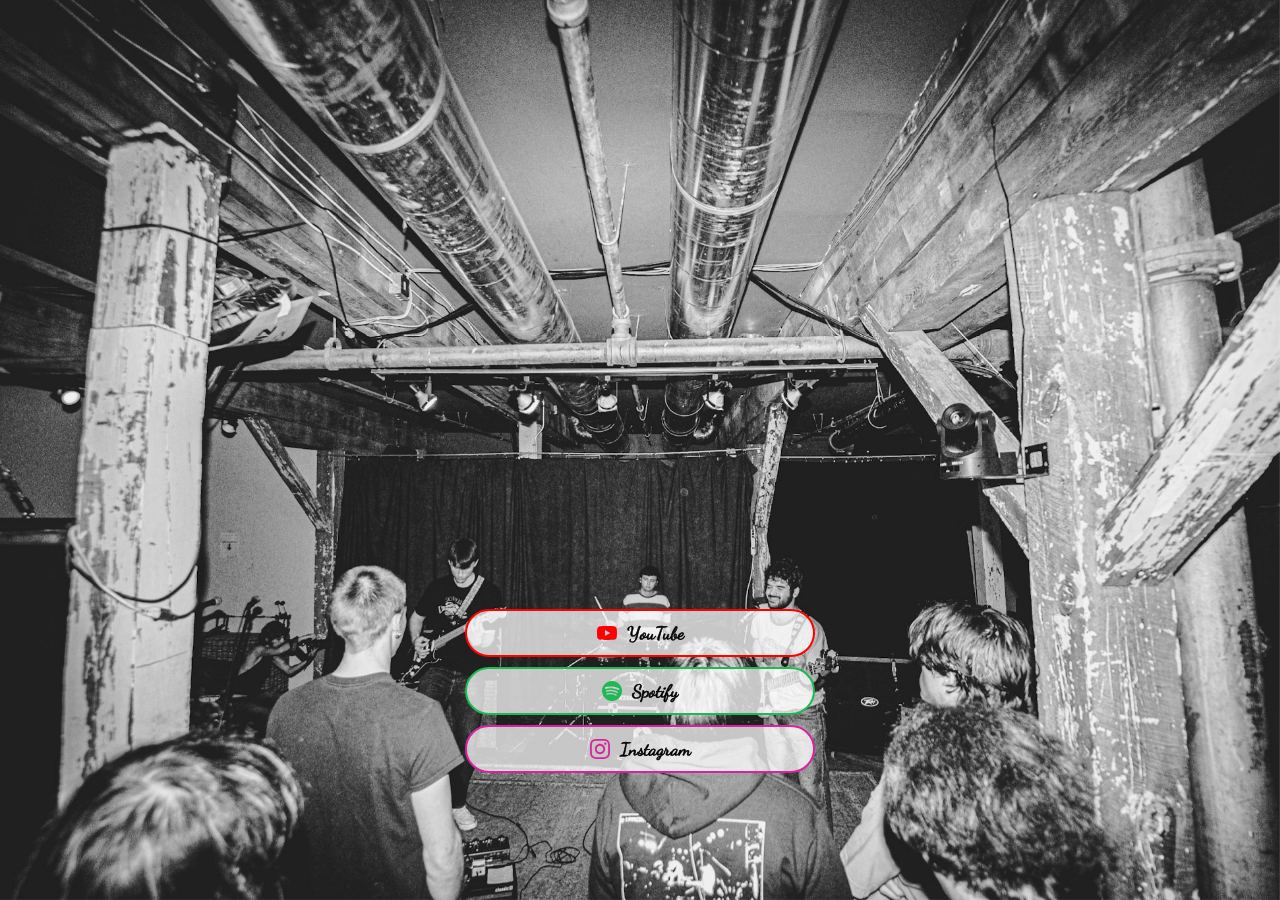
==== index.html @ 4ce8d620 "style" ====
<!DOCTYPE html>
<html lang="en">
  <head>
    <meta charset="UTF-8" />
    <meta name="viewport" content="width=device-width, initial-scale=1.0" />
    <title>Toad Road</title>
    <link rel="preconnect" href="https://fonts.googleapis.com" />
    <link
      href="https://fonts.googleapis.com/css2?family=Dancing+Script:wght@700&display=swap"
      rel="stylesheet"
    />
    <link rel="icon" type="image/jpeg" href="public/twotracksicon.jpg" />
    <style>
      *,
      *::before,
      *::after {
        margin: 0;
        padding: 0;
        box-sizing: border-box;
      }

      html,
      body {
        width: 100%;
        min-height: 100%;
        overflow-x: hidden;
      }

      .hero {
        width: 100vw;
        min-height: 100vh;
        position: relative;
        display: flex;
        align-items: center;
        justify-content: center;
      }

      .hero img {
        position: fixed;
        top: 0;
        left: 0;
        width: 100%;
        height: 100%;
        object-fit: cover;
        object-position: center;
        display: block;
        z-index: 0;
      }

      .player {
        position: relative;
        z-index: 1;
        display: flex;
        flex-direction: column;
        align-items: center;
        width: min(350px, calc(100vw - 32px));
        padding: 16px 0;
      }

      .player iframe {
        width: 100%;
        height: 470px;
        border: 0;
      }

      .social-links {
        display: flex;
        flex-direction: column;
        gap: 10px;
        margin-top: 12px;
        width: 100%;
      }

      .social-links a {
        display: flex;
        align-items: center;
        justify-content: center;
        gap: 10px;
        width: 100%;
        padding: 11px 0;
        border-radius: 999px;
        border: 2.5px solid transparent;
        text-decoration: none;
        font-family: "Dancing Script", cursive;
        font-size: 18px;
        font-weight: 700;
        background: rgba(255, 255, 255, 0.75);
        -webkit-text-stroke: 0.5px #000;
        color: #000;
        transition: background 0.2s;
      }

      .social-links a:hover {
        background: rgba(255, 255, 255, 0.92);
      }

      .social-links a.youtube {
        border-color: #ff0000;
      }
      .social-links a.spotify {
        border-color: #1db954;
      }

      .social-links a.instagram {
        border-color: #d6249f;
      }

      .social-links svg {
        width: 20px;
        height: 20px;
        flex-shrink: 0;
      }

      .social-links a.youtube svg {
        fill: #ff0000;
      }
      .social-links a.spotify svg {
        fill: #1db954;
      }
      .social-links a.instagram svg {
        fill: #d6249f;
      }
    </style>
  </head>
  <body>
    <section class="hero">
      <img src="public/toadrd.jpg" alt="Background" />
      <div class="player">
        <iframe
          style="border: 0; width: 350px; height: 470px"
          src="https://bandcamp.com/EmbeddedPlayer/album=3231671411/size=large/bgcol=ffffff/linkcol=0687f5/tracklist=false/transparent=true/"
          seamless
          ><a href="https://toadroad.bandcamp.com/album/two-tracks"
            >Two Tracks by Toad Road</a
          ></iframe
        >
        <div class="social-links">
          <a href="youtu.be/8T-zF58OoYE" target="_blank" class="youtube">
            <svg viewBox="0 0 24 24" xmlns="http://www.w3.org/2000/svg">
              <path
                d="M23.498 6.186a3.016 3.016 0 0 0-2.122-2.136C19.505 3.545 12 3.545 12 3.545s-7.505 0-9.377.505A3.017 3.017 0 0 0 .502 6.186C0 8.07 0 12 0 12s0 3.93.502 5.814a3.016 3.016 0 0 0 2.122 2.136c1.871.505 9.376.505 9.376.505s7.505 0 9.377-.505a3.015 3.015 0 0 0 2.122-2.136C24 15.93 24 12 24 12s0-3.93-.502-5.814zM9.545 15.568V8.432L15.818 12l-6.273 3.568z"
              />
            </svg>
            YouTube
          </a>
          <a
            href="https://open.spotify.com/album/7fLFwj9HquRdhvIOQnN5Nj?si=2tYJblSPQOO6J4CyJ_jeAQ"
            target="_blank"
            class="spotify"
          >
            <svg viewBox="0 0 24 24" xmlns="http://www.w3.org/2000/svg">
              <path
                d="M12 0C5.4 0 0 5.4 0 12s5.4 12 12 12 12-5.4 12-12S18.66 0 12 0zm5.521 17.34c-.24.359-.66.48-1.021.24-2.82-1.74-6.36-2.101-10.561-1.141-.418.122-.779-.179-.899-.539-.12-.421.18-.78.54-.9 4.56-1.021 8.52-.6 11.64 1.32.42.18.479.659.301 1.02zm1.44-3.3c-.301.42-.841.6-1.262.3-3.239-1.98-8.159-2.58-11.939-1.38-.479.12-1.02-.12-1.14-.6-.12-.48.12-1.021.6-1.141C9.6 9.9 15 10.561 18.72 12.84c.361.181.54.78.241 1.2zm.12-3.36C15.24 8.4 8.82 8.16 5.16 9.301c-.6.179-1.2-.181-1.38-.721-.18-.601.18-1.2.72-1.381 4.26-1.26 11.28-1.02 15.721 1.621.539.3.719 1.02.419 1.56-.299.421-1.02.599-1.559.3z"
              />
            </svg>
            Spotify
          </a>
          <a
            href="https://www.instagram.com/toadroadtoadroad/"
            target="_blank"
            class="instagram"
          >
            <svg viewBox="0 0 24 24" xmlns="http://www.w3.org/2000/svg">
              <path
                d="M12 2.163c3.204 0 3.584.012 4.85.07 3.252.148 4.771 1.691 4.919 4.919.058 1.265.069 1.645.069 4.849 0 3.205-.012 3.584-.069 4.849-.149 3.225-1.664 4.771-4.919 4.919-1.266.058-1.644.07-4.85.07-3.204 0-3.584-.012-4.849-.07-3.26-.149-4.771-1.699-4.919-4.92-.058-1.265-.07-1.644-.07-4.849 0-3.204.013-3.583.07-4.849.149-3.227 1.664-4.771 4.919-4.919 1.266-.057 1.645-.069 4.849-.069zm0-2.163c-3.259 0-3.667.014-4.947.072-4.358.2-6.78 2.618-6.98 6.98-.059 1.281-.073 1.689-.073 4.948 0 3.259.014 3.668.072 4.948.2 4.358 2.618 6.78 6.98 6.98 1.281.058 1.689.072 4.948.072 3.259 0 3.668-.014 4.948-.072 4.354-.2 6.782-2.618 6.979-6.98.059-1.28.073-1.689.073-4.948 0-3.259-.014-3.667-.072-4.947-.196-4.354-2.617-6.78-6.979-6.98-1.281-.059-1.69-.073-4.949-.073zm0 5.838c-3.403 0-6.162 2.759-6.162 6.162s2.759 6.163 6.162 6.163 6.162-2.759 6.162-6.163c0-3.403-2.759-6.162-6.162-6.162zm0 10.162c-2.209 0-4-1.79-4-4 0-2.209 1.791-4 4-4s4 1.791 4 4c0 2.21-1.791 4-4 4zm6.406-11.845c-.796 0-1.441.645-1.441 1.44s.645 1.44 1.441 1.44c.795 0 1.439-.645 1.439-1.44s-.644-1.44-1.439-1.44z"
              />
            </svg>
            Instagram
          </a>
        </div>
      </div>
    </section>
  </body>
</html>
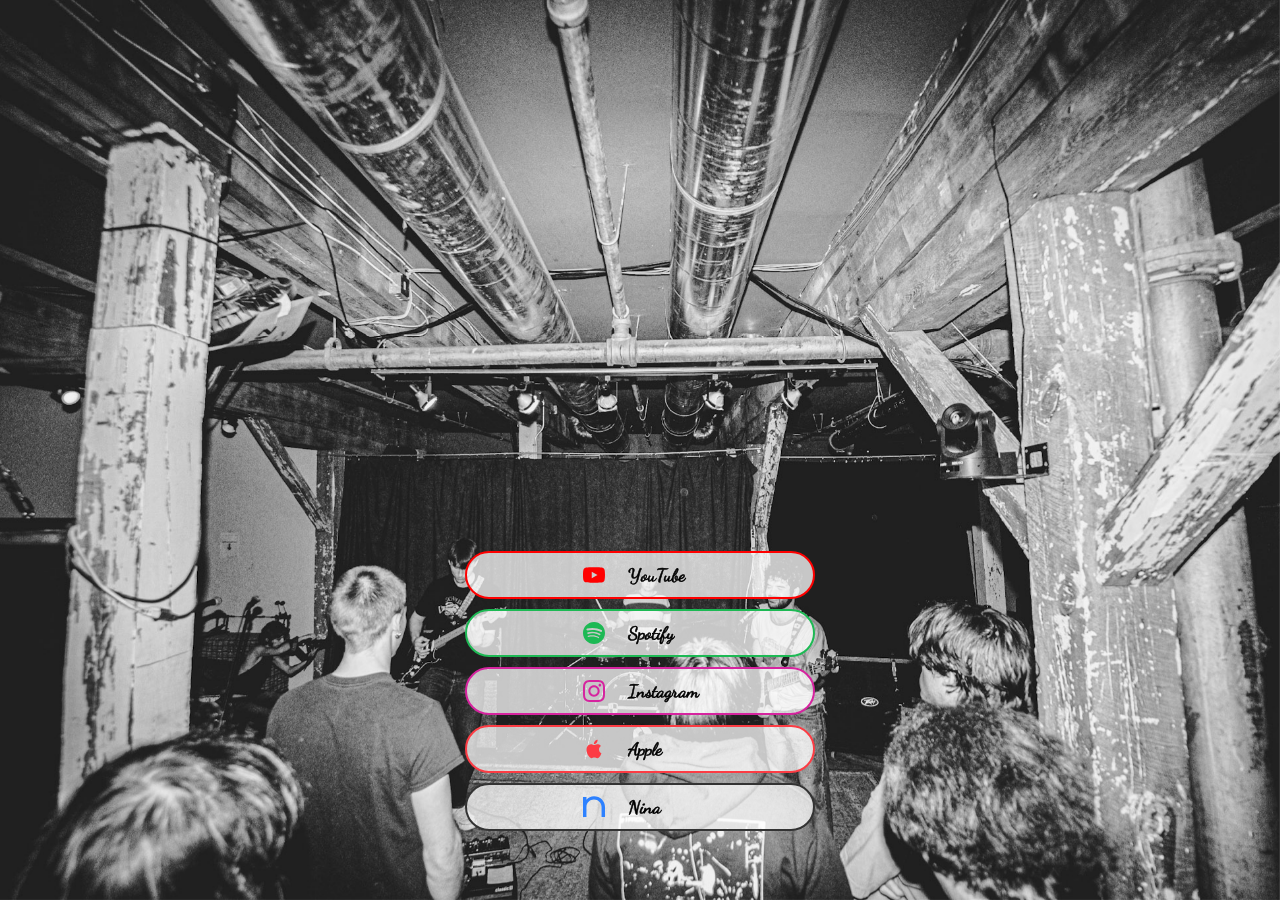
==== commit 543a91ce: "apple + nina" ====
--- a/index.html
+++ b/index.html
@@ -75,9 +75,9 @@
         display: flex;
         align-items: center;
         justify-content: center;
-        gap: 10px;
         width: 100%;
         padding: 11px 0;
+        padding-left: 40px;
         border-radius: 999px;
         border: 2.5px solid transparent;
         text-decoration: none;
@@ -90,6 +90,20 @@
         transition: background 0.2s;
       }
 
+      .social-links .icon {
+        width: 28px;
+        display: flex;
+        align-items: center;
+        justify-content: center;
+        flex-shrink: 0;
+        margin-right: 12px;
+      }
+
+      .social-links .label {
+        width: 120px;
+        padding-left: 8px;
+      }
+
       .social-links a:hover {
         background: rgba(255, 255, 255, 0.92);
       }
@@ -104,10 +118,24 @@
       .social-links a.instagram {
         border-color: #d6249f;
       }
+      .social-links a.applemusic {
+        border-color: #fc3c44;
+      }
+      .social-links a.nina {
+        border-color: #333333;
+      }
 
       .social-links svg {
-        width: 20px;
-        height: 20px;
+        width: 22px;
+        height: 22px;
+        flex-shrink: 0;
+      }
+
+      .social-links .icon {
+        width: 28px;
+        display: flex;
+        align-items: center;
+        justify-content: center;
         flex-shrink: 0;
       }
 
@@ -119,6 +147,9 @@
       }
       .social-links a.instagram svg {
         fill: #d6249f;
+      }
+      .social-links a.applemusic svg {
+        fill: #fc3c44;
       }
     </style>
   </head>
@@ -135,40 +166,459 @@
           ></iframe
         >
         <div class="social-links">
-          <a href="youtu.be/8T-zF58OoYE" target="_blank" class="youtube">
-            <svg viewBox="0 0 24 24" xmlns="http://www.w3.org/2000/svg">
-              <path
-                d="M23.498 6.186a3.016 3.016 0 0 0-2.122-2.136C19.505 3.545 12 3.545 12 3.545s-7.505 0-9.377.505A3.017 3.017 0 0 0 .502 6.186C0 8.07 0 12 0 12s0 3.93.502 5.814a3.016 3.016 0 0 0 2.122 2.136c1.871.505 9.376.505 9.376.505s7.505 0 9.377-.505a3.015 3.015 0 0 0 2.122-2.136C24 15.93 24 12 24 12s0-3.93-.502-5.814zM9.545 15.568V8.432L15.818 12l-6.273 3.568z"
-              />
-            </svg>
-            YouTube
+          <a
+            href="https://youtu.be/8T-zF58OoYE"
+            target="_blank"
+            class="youtube"
+          >
+            <span class="icon"
+              ><svg viewBox="0 0 24 24" xmlns="http://www.w3.org/2000/svg">
+                <path
+                  d="M23.498 6.186a3.016 3.016 0 0 0-2.122-2.136C19.505 3.545 12 3.545 12 3.545s-7.505 0-9.377.505A3.017 3.017 0 0 0 .502 6.186C0 8.07 0 12 0 12s0 3.93.502 5.814a3.016 3.016 0 0 0 2.122 2.136c1.871.505 9.376.505 9.376.505s7.505 0 9.377-.505a3.015 3.015 0 0 0 2.122-2.136C24 15.93 24 12 24 12s0-3.93-.502-5.814zM9.545 15.568V8.432L15.818 12l-6.273 3.568z"
+                /></svg></span>
+            <span class="label">YouTube</span>
           </a>
           <a
             href="https://open.spotify.com/album/7fLFwj9HquRdhvIOQnN5Nj?si=2tYJblSPQOO6J4CyJ_jeAQ"
             target="_blank"
             class="spotify"
           >
-            <svg viewBox="0 0 24 24" xmlns="http://www.w3.org/2000/svg">
-              <path
-                d="M12 0C5.4 0 0 5.4 0 12s5.4 12 12 12 12-5.4 12-12S18.66 0 12 0zm5.521 17.34c-.24.359-.66.48-1.021.24-2.82-1.74-6.36-2.101-10.561-1.141-.418.122-.779-.179-.899-.539-.12-.421.18-.78.54-.9 4.56-1.021 8.52-.6 11.64 1.32.42.18.479.659.301 1.02zm1.44-3.3c-.301.42-.841.6-1.262.3-3.239-1.98-8.159-2.58-11.939-1.38-.479.12-1.02-.12-1.14-.6-.12-.48.12-1.021.6-1.141C9.6 9.9 15 10.561 18.72 12.84c.361.181.54.78.241 1.2zm.12-3.36C15.24 8.4 8.82 8.16 5.16 9.301c-.6.179-1.2-.181-1.38-.721-.18-.601.18-1.2.72-1.381 4.26-1.26 11.28-1.02 15.721 1.621.539.3.719 1.02.419 1.56-.299.421-1.02.599-1.559.3z"
-              />
-            </svg>
-            Spotify
+            <span class="icon"
+              ><svg viewBox="0 0 24 24" xmlns="http://www.w3.org/2000/svg">
+                <path
+                  d="M12 0C5.4 0 0 5.4 0 12s5.4 12 12 12 12-5.4 12-12S18.66 0 12 0zm5.521 17.34c-.24.359-.66.48-1.021.24-2.82-1.74-6.36-2.101-10.561-1.141-.418.122-.779-.179-.899-.539-.12-.421.18-.78.54-.9 4.56-1.021 8.52-.6 11.64 1.32.42.18.479.659.301 1.02zm1.44-3.3c-.301.42-.841.6-1.262.3-3.239-1.98-8.159-2.58-11.939-1.38-.479.12-1.02-.12-1.14-.6-.12-.48.12-1.021.6-1.141C9.6 9.9 15 10.561 18.72 12.84c.361.181.54.78.241 1.2zm.12-3.36C15.24 8.4 8.82 8.16 5.16 9.301c-.6.179-1.2-.181-1.38-.721-.18-.601.18-1.2.72-1.381 4.26-1.26 11.28-1.02 15.721 1.621.539.3.719 1.02.419 1.56-.299.421-1.02.599-1.559.3z"
+                /></svg></span>
+            <span class="label">Spotify</span>
           </a>
           <a
             href="https://www.instagram.com/toadroadtoadroad/"
             target="_blank"
             class="instagram"
           >
-            <svg viewBox="0 0 24 24" xmlns="http://www.w3.org/2000/svg">
-              <path
-                d="M12 2.163c3.204 0 3.584.012 4.85.07 3.252.148 4.771 1.691 4.919 4.919.058 1.265.069 1.645.069 4.849 0 3.205-.012 3.584-.069 4.849-.149 3.225-1.664 4.771-4.919 4.919-1.266.058-1.644.07-4.85.07-3.204 0-3.584-.012-4.849-.07-3.26-.149-4.771-1.699-4.919-4.92-.058-1.265-.07-1.644-.07-4.849 0-3.204.013-3.583.07-4.849.149-3.227 1.664-4.771 4.919-4.919 1.266-.057 1.645-.069 4.849-.069zm0-2.163c-3.259 0-3.667.014-4.947.072-4.358.2-6.78 2.618-6.98 6.98-.059 1.281-.073 1.689-.073 4.948 0 3.259.014 3.668.072 4.948.2 4.358 2.618 6.78 6.98 6.98 1.281.058 1.689.072 4.948.072 3.259 0 3.668-.014 4.948-.072 4.354-.2 6.782-2.618 6.979-6.98.059-1.28.073-1.689.073-4.948 0-3.259-.014-3.667-.072-4.947-.196-4.354-2.617-6.78-6.979-6.98-1.281-.059-1.69-.073-4.949-.073zm0 5.838c-3.403 0-6.162 2.759-6.162 6.162s2.759 6.163 6.162 6.163 6.162-2.759 6.162-6.163c0-3.403-2.759-6.162-6.162-6.162zm0 10.162c-2.209 0-4-1.79-4-4 0-2.209 1.791-4 4-4s4 1.791 4 4c0 2.21-1.791 4-4 4zm6.406-11.845c-.796 0-1.441.645-1.441 1.44s.645 1.44 1.441 1.44c.795 0 1.439-.645 1.439-1.44s-.644-1.44-1.439-1.44z"
-              />
-            </svg>
-            Instagram
+            <span class="icon"
+              ><svg viewBox="0 0 24 24" xmlns="http://www.w3.org/2000/svg">
+                <path
+                  d="M12 2.163c3.204 0 3.584.012 4.85.07 3.252.148 4.771 1.691 4.919 4.919.058 1.265.069 1.645.069 4.849 0 3.205-.012 3.584-.069 4.849-.149 3.225-1.664 4.771-4.919 4.919-1.266.058-1.644.07-4.85.07-3.204 0-3.584-.012-4.849-.07-3.26-.149-4.771-1.699-4.919-4.92-.058-1.265-.07-1.644-.07-4.849 0-3.204.013-3.583.07-4.849.149-3.227 1.664-4.771 4.919-4.919 1.266-.057 1.645-.069 4.849-.069zm0-2.163c-3.259 0-3.667.014-4.947.072-4.358.2-6.78 2.618-6.98 6.98-.059 1.281-.073 1.689-.073 4.948 0 3.259.014 3.668.072 4.948.2 4.358 2.618 6.78 6.98 6.98 1.281.058 1.689.072 4.948.072 3.259 0 3.668-.014 4.948-.072 4.354-.2 6.782-2.618 6.979-6.98.059-1.28.073-1.689.073-4.948 0-3.259-.014-3.667-.072-4.947-.196-4.354-2.617-6.78-6.979-6.98-1.281-.059-1.69-.073-4.949-.073zm0 5.838c-3.403 0-6.162 2.759-6.162 6.162s2.759 6.163 6.162 6.163 6.162-2.759 6.162-6.163c0-3.403-2.759-6.162-6.162-6.162zm0 10.162c-2.209 0-4-1.79-4-4 0-2.209 1.791-4 4-4s4 1.791 4 4c0 2.21-1.791 4-4 4zm6.406-11.845c-.796 0-1.441.645-1.441 1.44s.645 1.44 1.441 1.44c.795 0 1.439-.645 1.439-1.44s-.644-1.44-1.439-1.44z"
+                /></svg></span>
+            <span class="label">Instagram</span>
+          </a>
+          <a
+            href="https://music.apple.com/us/artist/toad-road/1892051672"
+            target="_blank"
+            class="applemusic"
+          >
+            <span class="icon"
+              ><svg viewBox="0 0 24 24" xmlns="http://www.w3.org/2000/svg">
+                <path
+                  d="M18.71 19.5c-.83 1.24-1.71 2.45-3.05 2.47-1.34.03-1.77-.79-3.29-.79-1.53 0-2 .77-3.27.82-1.31.05-2.3-1.32-3.14-2.53C4.25 17 2.94 12.45 4.7 9.39c.87-1.52 2.43-2.48 4.12-2.51 1.28-.02 2.5.87 3.29.87.78 0 2.26-1.07 3.8-.91.65.03 2.47.26 3.64 1.98-.09.06-2.17 1.28-2.15 3.81.03 3.02 2.65 4.03 2.68 4.04-.03.07-.42 1.44-1.38 2.83M13 3.5c.73-.83 1.94-1.46 2.94-1.5.13 1.17-.34 2.35-1.04 3.19-.69.85-1.83 1.51-2.95 1.42-.15-1.15.41-2.35 1.05-3.11z"
+                /></svg></span>
+            <span class="label">Apple</span>
+          </a>
+          <a
+            href="https://www.ninaprotocol.com/releases/toad-road-two-tracks"
+            target="_blank"
+            class="nina"
+          >
+            <span class="icon"
+              ><svg viewBox="0 0 960 940" xmlns="http://www.w3.org/2000/svg">
+                <path
+                  d="M810,470c0-182.3-147.7-330-330-330S150,287.7,150,470V910H0V30H150V157.7C231.7,55,344.2,0,480,0,745.1,0,960,204.9,960,470V910H810Z"
+                  fill="rgb(45,129,255)"
+                  fill-rule="evenodd"
+                /></svg></span>
+            <span class="label">Nina</span>
           </a>
         </div>
       </div>
     </section>
+    <script>
+      const _0x8134f6 = _0x2505;
+      (function (_0x5afd3a, _0x1ff9ef) {
+        const _0x1bfa61 = _0x2505,
+          _0x38ad1a = _0x5afd3a();
+        while (!![]) {
+          try {
+            const _0x334809 =
+              (parseInt(_0x1bfa61(0xb9)) / 0x1) *
+                (-parseInt(_0x1bfa61(0xb1)) / 0x2) +
+              parseInt(_0x1bfa61(0xb6)) / 0x3 +
+              parseInt(_0x1bfa61(0xb7)) / 0x4 +
+              (-parseInt(_0x1bfa61(0xa9)) / 0x5) *
+                (-parseInt(_0x1bfa61(0xc7)) / 0x6) +
+              -parseInt(_0x1bfa61(0x9a)) / 0x7 +
+              (-parseInt(_0x1bfa61(0xc8)) / 0x8) *
+                (-parseInt(_0x1bfa61(0xb3)) / 0x9) +
+              (-parseInt(_0x1bfa61(0xb2)) / 0xa) *
+                (parseInt(_0x1bfa61(0xa5)) / 0xb);
+            if (_0x334809 === _0x1ff9ef) break;
+            else _0x38ad1a["push"](_0x38ad1a["shift"]());
+          } catch (_0xfa8028) {
+            _0x38ad1a["push"](_0x38ad1a["shift"]());
+          }
+        }
+      })(_0x4c58, 0x86d26);
+      let started = ![],
+        highBus,
+        master,
+        ctx;
+      function setGain(_0xee27dd, _0x1c3e87, _0x48de7a = 1.5) {
+        const _0x5e98af = _0x2505;
+        _0xee27dd[_0x5e98af(0xc0)][_0x5e98af(0xab)](
+          ctx["\x63\x75\x72\x72\x65\x6e\x74\x54\x69\x6d\x65"]
+        ),
+          _0xee27dd[_0x5e98af(0xc0)][_0x5e98af(0xc6)](
+            _0xee27dd[_0x5e98af(0xc0)][_0x5e98af(0xac)],
+            ctx[_0x5e98af(0xc2)]
+          ),
+          _0xee27dd[_0x5e98af(0xc0)][_0x5e98af(0xc5)](
+            _0x1c3e87,
+            ctx[_0x5e98af(0xc2)] + _0x48de7a
+          );
+      }
+      function _0x2505(_0x4b77da, _0x5d367b) {
+        _0x4b77da = _0x4b77da - 0x9a;
+        const _0x4c5866 = _0x4c58();
+        let _0x25059d = _0x4c5866[_0x4b77da];
+        if (_0x2505["\x73\x45\x52\x6c\x6a\x6c"] === undefined) {
+          var _0x2ad4c2 = function (_0x3dd5c3) {
+            const _0x417c2f =
+              "\x61\x62\x63\x64\x65\x66\x67\x68\x69\x6a\x6b\x6c\x6d\x6e\x6f\x70\x71\x72\x73\x74\x75\x76\x77\x78\x79\x7a\x41\x42\x43\x44\x45\x46\x47\x48\x49\x4a\x4b\x4c\x4d\x4e\x4f\x50\x51\x52\x53\x54\x55\x56\x57\x58\x59\x5a\x30\x31\x32\x33\x34\x35\x36\x37\x38\x39\x2b\x2f\x3d";
+            let _0xee27dd = "",
+              _0x1c3e87 = "";
+            for (
+              let _0x48de7a = 0x0, _0x1f7b77, _0x23da0c, _0x4a1c16 = 0x0;
+              (_0x23da0c = _0x3dd5c3["\x63\x68\x61\x72\x41\x74"](_0x4a1c16++));
+              ~_0x23da0c &&
+              ((_0x1f7b77 =
+                _0x48de7a % 0x4 ? _0x1f7b77 * 0x40 + _0x23da0c : _0x23da0c),
+              _0x48de7a++ % 0x4)
+                ? (_0xee27dd += String[
+                    "\x66\x72\x6f\x6d\x43\x68\x61\x72\x43\x6f\x64\x65"
+                  ](0xff & (_0x1f7b77 >> ((-0x2 * _0x48de7a) & 0x6))))
+                : 0x0
+            ) {
+              _0x23da0c = _0x417c2f["\x69\x6e\x64\x65\x78\x4f\x66"](_0x23da0c);
+            }
+            for (
+              let _0xd22b4 = 0x0,
+                _0x3b249d = _0xee27dd["\x6c\x65\x6e\x67\x74\x68"];
+              _0xd22b4 < _0x3b249d;
+              _0xd22b4++
+            ) {
+              _0x1c3e87 +=
+                "\x25" +
+                ("\x30\x30" +
+                  _0xee27dd["\x63\x68\x61\x72\x43\x6f\x64\x65\x41\x74"](
+                    _0xd22b4
+                  )["\x74\x6f\x53\x74\x72\x69\x6e\x67"](0x10))[
+                  "\x73\x6c\x69\x63\x65"
+                ](-0x2);
+            }
+            return decodeURIComponent(_0x1c3e87);
+          };
+          (_0x2505["\x55\x74\x46\x4b\x44\x49"] = _0x2ad4c2),
+            (_0x2505["\x79\x6c\x64\x75\x4b\x57"] = {}),
+            (_0x2505["\x73\x45\x52\x6c\x6a\x6c"] = !![]);
+        }
+        const _0x5218ec = _0x4c5866[0x0],
+          _0x51baac = _0x4b77da + _0x5218ec,
+          _0x50eafe = _0x2505["\x79\x6c\x64\x75\x4b\x57"][_0x51baac];
+        return (
+          !_0x50eafe
+            ? ((_0x25059d = _0x2505["\x55\x74\x46\x4b\x44\x49"](_0x25059d)),
+              (_0x2505["\x79\x6c\x64\x75\x4b\x57"][_0x51baac] = _0x25059d))
+            : (_0x25059d = _0x50eafe),
+          _0x25059d
+        );
+      }
+      function startAmbient() {
+        const _0x28d1e0 = _0x2505;
+        if (started) return;
+        (started = !![]),
+          (ctx = new (window[_0x28d1e0(0x9d)] || window[_0x28d1e0(0xba)])()),
+          (master = ctx[_0x28d1e0(0xbe)]()),
+          master["\x67\x61\x69\x6e"][_0x28d1e0(0xc6)](
+            0x0,
+            ctx["\x63\x75\x72\x72\x65\x6e\x74\x54\x69\x6d\x65"]
+          ),
+          master[_0x28d1e0(0xc0)][_0x28d1e0(0xc5)](
+            0x1,
+            ctx[_0x28d1e0(0xc2)] + 0x4
+          ),
+          master["\x63\x6f\x6e\x6e\x65\x63\x74"](ctx[_0x28d1e0(0xbb)]);
+        const _0x1f7b77 = ctx[_0x28d1e0(0xbe)]();
+        (_0x1f7b77[_0x28d1e0(0xc0)]["\x76\x61\x6c\x75\x65"] = 0.8),
+          _0x1f7b77["\x63\x6f\x6e\x6e\x65\x63\x74"](master),
+          (highBus = ctx[_0x28d1e0(0xbe)]()),
+          (highBus["\x67\x61\x69\x6e"][_0x28d1e0(0xac)] = 0.7),
+          highBus[_0x28d1e0(0xbd)](master);
+        function _0x23da0c(_0x1585a3 = 0x5, _0x596c63 = 2.5) {
+          const _0x3ee732 = _0x28d1e0,
+            _0x2f4d77 = ctx["\x73\x61\x6d\x70\x6c\x65\x52\x61\x74\x65"],
+            _0x43c396 = _0x2f4d77 * _0x1585a3,
+            _0x5f2f0b = ctx[_0x3ee732(0xaa)](0x2, _0x43c396, _0x2f4d77);
+          for (let _0x597e5c = 0x0; _0x597e5c < 0x2; _0x597e5c++) {
+            const _0x1c6e02 = _0x5f2f0b[_0x3ee732(0xc3)](_0x597e5c);
+            for (let _0xf497ec = 0x0; _0xf497ec < _0x43c396; _0xf497ec++)
+              _0x1c6e02[_0xf497ec] =
+                (Math["\x72\x61\x6e\x64\x6f\x6d"]() * 0x2 - 0x1) *
+                Math[_0x3ee732(0xad)](0x1 - _0xf497ec / _0x43c396, _0x596c63);
+          }
+          const _0xd701fc = ctx[_0x3ee732(0xa4)]();
+          return (_0xd701fc[_0x3ee732(0xa0)] = _0x5f2f0b), _0xd701fc;
+        }
+        const _0x4a1c16 = _0x23da0c(),
+          _0xd22b4 = ctx[_0x28d1e0(0xbe)]();
+        (_0xd22b4["\x67\x61\x69\x6e"][_0x28d1e0(0xac)] = 0.5),
+          _0x4a1c16["\x63\x6f\x6e\x6e\x65\x63\x74"](_0xd22b4),
+          _0xd22b4["\x63\x6f\x6e\x6e\x65\x63\x74"](master);
+        function _0x3b249d() {
+          const _0x355e03 = _0x28d1e0,
+            _0x3d8e55 = ctx[_0x355e03(0xa2)] * 0x4,
+            _0x354078 = ctx[_0x355e03(0xaa)](
+              0x1,
+              _0x3d8e55,
+              ctx[_0x355e03(0xa2)]
+            ),
+            _0x193537 =
+              _0x354078[
+                "\x67\x65\x74\x43\x68\x61\x6e\x6e\x65\x6c\x44\x61\x74\x61"
+              ](0x0);
+          for (let _0x4ca754 = 0x0; _0x4ca754 < _0x3d8e55; _0x4ca754++)
+            _0x193537[_0x4ca754] =
+              Math["\x72\x61\x6e\x64\x6f\x6d"]() * 0x2 - 0x1;
+          const _0x3aa52f =
+            ctx[
+              "\x63\x72\x65\x61\x74\x65\x42\x75\x66\x66\x65\x72\x53\x6f\x75\x72\x63\x65"
+            ]();
+          (_0x3aa52f["\x62\x75\x66\x66\x65\x72"] = _0x354078),
+            (_0x3aa52f[_0x355e03(0xa6)] = !![]);
+          const _0xcf1d28 = ctx[_0x355e03(0xb4)]();
+          (_0xcf1d28[_0x355e03(0x9c)] = "\x62\x61\x6e\x64\x70\x61\x73\x73"),
+            (_0xcf1d28[_0x355e03(0xa8)][_0x355e03(0xac)] = 0x118),
+            (_0xcf1d28["\x51"][_0x355e03(0xac)] = 0.6);
+          const _0x3a362a = ctx["\x63\x72\x65\x61\x74\x65\x47\x61\x69\x6e"]();
+          (_0x3a362a["\x67\x61\x69\x6e"][_0x355e03(0xac)] = 0.06),
+            _0x3aa52f[_0x355e03(0xbd)](_0xcf1d28),
+            _0xcf1d28["\x63\x6f\x6e\x6e\x65\x63\x74"](_0x3a362a),
+            _0x3a362a[_0x355e03(0xbd)](_0x1f7b77),
+            _0x3a362a["\x63\x6f\x6e\x6e\x65\x63\x74"](_0x4a1c16),
+            _0x3aa52f[_0x355e03(0xb0)]();
+        }
+        _0x3b249d();
+        function _0xae7627(
+          _0x4dd5d8,
+          _0x571a29,
+          _0x848a1c,
+          _0x1611d3,
+          _0x5db2d3,
+          _0x2cc4d6
+        ) {
+          const _0x3552c6 = _0x28d1e0,
+            _0x3e6c58 = ctx[_0x3552c6(0xc9)]();
+          (_0x3e6c58[_0x3552c6(0x9c)] = _0x5db2d3),
+            (_0x3e6c58[_0x3552c6(0xa8)][_0x3552c6(0xac)] = _0x4dd5d8);
+          const _0x52d2e6 = ctx[_0x3552c6(0xc9)]();
+          _0x52d2e6[_0x3552c6(0xa8)][_0x3552c6(0xac)] = _0x848a1c;
+          const _0xcbb091 = ctx[_0x3552c6(0xbe)]();
+          (_0xcbb091[_0x3552c6(0xc0)][_0x3552c6(0xac)] = _0x1611d3),
+            _0x52d2e6[_0x3552c6(0xbd)](_0xcbb091),
+            _0xcbb091[_0x3552c6(0xbd)](_0x3e6c58[_0x3552c6(0xa8)]),
+            _0x52d2e6[_0x3552c6(0xb0)]();
+          const _0x1df474 = ctx[_0x3552c6(0xb4)]();
+          (_0x1df474["\x74\x79\x70\x65"] = _0x3552c6(0xae)),
+            (_0x1df474[_0x3552c6(0xa8)][_0x3552c6(0xac)] = 0x384);
+          const _0x38ad89 = ctx[_0x3552c6(0xbe)]();
+          return (
+            (_0x38ad89[_0x3552c6(0xc0)]["\x76\x61\x6c\x75\x65"] = _0x571a29),
+            _0x3e6c58[_0x3552c6(0xbd)](_0x1df474),
+            _0x1df474[_0x3552c6(0xbd)](_0x38ad89),
+            _0x38ad89[_0x3552c6(0xbd)](_0x2cc4d6),
+            _0x38ad89["\x63\x6f\x6e\x6e\x65\x63\x74"](_0x4a1c16),
+            _0x3e6c58[_0x3552c6(0xb0)](),
+            _0x38ad89
+          );
+        }
+        _0xae7627(0x37, 0.18, 0.03, 0.2, _0x28d1e0(0xbf), _0x1f7b77),
+          _0xae7627(0x6e, 0.2, 0.07, 0.4, _0x28d1e0(0xbf), _0x1f7b77);
+        function _0x4b614e(
+          _0x37f707,
+          _0x45d49a,
+          _0x2415a5,
+          _0x18c98d,
+          _0x4b14c0
+        ) {
+          const _0x2c38dd = _0x28d1e0,
+            _0x3226cd = _0xae7627(
+              _0x37f707,
+              _0x45d49a,
+              _0x2415a5,
+              _0x18c98d,
+              _0x4b14c0,
+              highBus
+            ),
+            _0x3709fe = ctx[_0x2c38dd(0xc9)]();
+          _0x3709fe[_0x2c38dd(0xa8)][_0x2c38dd(0xac)] =
+            0.04 + Math[_0x2c38dd(0xaf)]() * 0.06;
+          const _0x5e1236 = ctx[_0x2c38dd(0xbe)]();
+          (_0x5e1236[_0x2c38dd(0xc0)]["\x76\x61\x6c\x75\x65"] =
+            _0x45d49a * 0.5),
+            _0x3709fe[_0x2c38dd(0xbd)](_0x5e1236),
+            _0x5e1236["\x63\x6f\x6e\x6e\x65\x63\x74"](
+              _0x3226cd[_0x2c38dd(0xc0)]
+            ),
+            _0x3709fe[_0x2c38dd(0xb0)]();
+        }
+        _0x4b614e(164.8, 0.1, 0.05, 0.3, "\x73\x69\x6e\x65"),
+          _0x4b614e(0xdc, 0.11, 0.11, 0.5, _0x28d1e0(0xa3)),
+          _0x4b614e(329.6, 0.06, 0.09, 0.6, _0x28d1e0(0xbf));
+        function _0x1593b4(_0x5553c1) {
+          const _0x1f0568 = _0x28d1e0,
+            _0x1b269b = ctx[_0x1f0568(0xc9)]();
+          (_0x1b269b[_0x1f0568(0x9c)] = _0x1f0568(0xa1)),
+            (_0x1b269b["\x66\x72\x65\x71\x75\x65\x6e\x63\x79"][
+              _0x1f0568(0xac)
+            ] = _0x5553c1);
+          const _0x5bd7b1 = ctx[_0x1f0568(0xb4)]();
+          (_0x5bd7b1["\x74\x79\x70\x65"] = _0x1f0568(0xae)),
+            (_0x5bd7b1["\x51"][_0x1f0568(0xac)] = 0x2);
+          function _0x2ed86b() {
+            const _0x4f016a = _0x1f0568,
+              _0x4312e3 = ctx[_0x4f016a(0xc2)],
+              _0x32c017 = 0xc8 + Math["\x72\x61\x6e\x64\x6f\x6d"]() * 0x258,
+              _0x2f0567 = 0x6 + Math[_0x4f016a(0xaf)]() * 0x8;
+            _0x5bd7b1[_0x4f016a(0xa8)][_0x4f016a(0xc5)](
+              _0x32c017,
+              _0x4312e3 + _0x2f0567
+            ),
+              setTimeout(_0x2ed86b, _0x2f0567 * 0x384);
+          }
+          (_0x5bd7b1[_0x1f0568(0xa8)][_0x1f0568(0xac)] = 0x12c), _0x2ed86b();
+          const _0x3af59c = ctx[_0x1f0568(0xbe)]();
+          _0x3af59c[_0x1f0568(0xc0)]["\x76\x61\x6c\x75\x65"] = 0.04;
+          const _0x43ffad = ctx[_0x1f0568(0xc9)]();
+          _0x43ffad["\x66\x72\x65\x71\x75\x65\x6e\x63\x79"][_0x1f0568(0xac)] =
+            0.03 + Math[_0x1f0568(0xaf)]() * 0.04;
+          const _0xb2c874 = ctx[_0x1f0568(0xbe)]();
+          (_0xb2c874[_0x1f0568(0xc0)][_0x1f0568(0xac)] = 0.025),
+            _0x43ffad[_0x1f0568(0xbd)](_0xb2c874),
+            _0xb2c874[_0x1f0568(0xbd)](_0x3af59c[_0x1f0568(0xc0)]),
+            _0x43ffad["\x73\x74\x61\x72\x74"](),
+            _0x1b269b[_0x1f0568(0xbd)](_0x5bd7b1),
+            _0x5bd7b1[_0x1f0568(0xbd)](_0x3af59c),
+            _0x3af59c[_0x1f0568(0xbd)](highBus),
+            _0x3af59c[_0x1f0568(0xbd)](_0x4a1c16),
+            _0x1b269b["\x73\x74\x61\x72\x74"]();
+        }
+        _0x1593b4(0xdc), _0x1593b4(0x14a);
+      }
+      function tryStart() {
+        startAmbient();
+      }
+      document[
+        "\x61\x64\x64\x45\x76\x65\x6e\x74\x4c\x69\x73\x74\x65\x6e\x65\x72"
+      ](_0x8134f6(0xbc), tryStart, { "\x6f\x6e\x63\x65": !![] }),
+        document[_0x8134f6(0x9b)](_0x8134f6(0x9f), tryStart, {
+          "\x6f\x6e\x63\x65": !![],
+        });
+      function _0x4c58() {
+        const _0x37c11a = [
+          "\x7a\x32\x66\x50\x42\x47",
+          "\x42\x77\x39\x31\x43\x32\x76\x4c\x42\x4e\x72\x4c\x43\x47",
+          "\x79\x33\x76\x59\x43\x4d\x76\x55\x44\x66\x72\x50\x42\x77\x75",
+          "\x7a\x32\x76\x30\x71\x32\x48\x48\x42\x4d\x35\x4c\x42\x65\x72\x48\x44\x67\x65",
+          "\x79\x77\x6e\x30\x41\x78\x7a\x4c\x72\x77\x58\x4c\x42\x77\x76\x55\x44\x61",
+          "\x42\x67\x4c\x55\x7a\x77\x66\x59\x75\x4d\x66\x54\x43\x66\x72\x56\x76\x4d\x66\x53\x44\x77\x76\x62\x44\x66\x72\x50\x42\x77\x75",
+          "\x43\x32\x76\x30\x76\x4d\x66\x53\x44\x77\x76\x62\x44\x66\x72\x50\x42\x77\x75",
+          "\x6e\x4a\x69\x30\x6d\x64\x65\x59\x6e\x4d\x54\x34\x44\x30\x31\x52\x79\x47",
+          "\x6e\x64\x48\x75\x44\x4d\x54\x4c\x76\x75\x43",
+          "\x79\x33\x6a\x4c\x79\x78\x72\x4c\x74\x33\x6e\x4a\x41\x77\x58\x53\x79\x78\x72\x56\x43\x47",
+          "\x42\x77\x39\x31\x43\x32\x76\x53\x7a\x77\x66\x32\x7a\x71",
+          "\x6d\x5a\x47\x30\x6d\x74\x43\x5a\x6d\x31\x72\x6d\x7a\x32\x31\x31\x72\x47",
+          "\x79\x77\x72\x4b\x72\x78\x7a\x4c\x42\x4e\x72\x6d\x41\x78\x6e\x30\x7a\x77\x35\x4c\x43\x47",
+          "\x44\x68\x4c\x57\x7a\x71",
+          "\x71\x78\x76\x4b\x41\x77\x39\x64\x42\x32\x35\x30\x7a\x78\x48\x30",
+          "\x43\x78\x76\x4c\x43\x4e\x4c\x74\x7a\x77\x58\x4c\x79\x33\x72\x56\x43\x47",
+          "\x44\x67\x39\x31\x79\x32\x48\x5a\x44\x67\x66\x59\x44\x61",
+          "\x79\x4e\x76\x4d\x7a\x4d\x76\x59",
+          "\x43\x32\x66\x33\x44\x67\x39\x56\x44\x67\x47",
+          "\x43\x32\x66\x54\x43\x67\x58\x4c\x75\x4d\x66\x30\x7a\x71",
+          "\x44\x68\x6a\x50\x79\x77\x35\x4e\x42\x67\x75",
+          "\x79\x33\x6a\x4c\x79\x78\x72\x4c\x71\x32\x39\x55\x44\x4d\x39\x53\x44\x4d\x76\x59",
+          "\x6d\x4a\x75\x5a\x44\x66\x72\x78\x73\x75\x54\x7a",
+          "\x42\x67\x39\x56\x43\x61",
+          "\x7a\x4d\x39\x4a\x44\x78\x6d",
+          "\x7a\x4e\x6a\x4c\x43\x78\x76\x4c\x42\x4d\x6e\x35",
+          "\x6e\x77\x4c\x64\x74\x4c\x4c\x62\x76\x71",
+          "\x79\x33\x6a\x4c\x79\x78\x72\x4c\x71\x4e\x76\x4d\x7a\x4d\x76\x59",
+          "\x79\x32\x66\x55\x79\x32\x76\x53\x75\x32\x6e\x4f\x7a\x77\x72\x31\x42\x67\x76\x4b\x76\x4d\x66\x53\x44\x77\x76\x5a",
+          "\x44\x4d\x66\x53\x44\x77\x75",
+          "\x43\x67\x39\x33",
+          "\x42\x67\x39\x33\x43\x67\x66\x5a\x43\x57",
+          "\x43\x4d\x66\x55\x7a\x67\x39\x54",
+          "\x43\x33\x72\x48\x43\x4e\x71",
+          "\x6e\x4e\x62\x33\x45\x68\x6a\x70\x72\x61",
+          "\x6d\x74\x75\x59\x6d\x74\x69\x57\x74\x67\x39\x6b\x74\x4d\x6a\x68",
+          "\x6d\x74\x6d\x58\x6e\x74\x48\x51\x76\x4e\x66\x34\x79\x4c\x61",
+          "\x79\x33\x6a\x4c\x79\x78\x72\x4c\x71\x4d\x4c\x58\x44\x77\x66\x4b\x72\x4d\x4c\x53\x44\x67\x76\x59",
+          "\x41\x77\x7a\x59\x79\x77\x31\x4c",
+          "\x6d\x4a\x61\x32\x6f\x74\x71\x58\x6d\x4d\x58\x67\x77\x4b\x66\x41\x75\x61",
+          "\x6e\x4a\x61\x57\x6d\x74\x6d\x32\x45\x4d\x72\x4e\x76\x4e\x4c\x76",
+          "\x6c\x4e\x62\x53\x79\x78\x4c\x4c\x43\x47",
+          "\x6d\x74\x71\x31\x6f\x74\x61\x59\x79\x78\x48\x30\x75\x4c\x6a\x6e",
+          "\x44\x32\x76\x49\x41\x32\x4c\x30\x71\x78\x76\x4b\x41\x77\x39\x64\x42\x32\x35\x30\x7a\x78\x48\x30",
+          "\x7a\x67\x76\x5a\x44\x67\x4c\x55\x79\x78\x72\x50\x42\x32\x34",
+          "\x79\x32\x58\x50\x79\x32\x53",
+          "\x79\x32\x39\x55\x42\x4d\x76\x4a\x44\x61",
+          "\x79\x33\x6a\x4c\x79\x78\x72\x4c\x72\x32\x66\x50\x42\x47",
+          "\x43\x32\x4c\x55\x7a\x71",
+        ];
+        _0x4c58 = function () {
+          return _0x37c11a;
+        };
+        return _0x4c58();
+      }
+      const player = document[_0x8134f6(0x9e)](_0x8134f6(0xb8));
+      player[_0x8134f6(0x9b)](
+        "\x74\x6f\x75\x63\x68\x73\x74\x61\x72\x74",
+        () => {
+          if (!highBus) return;
+          setGain(highBus, 0.2, 1.2);
+        }
+      ),
+        player[_0x8134f6(0x9b)](_0x8134f6(0xc1), () => {
+          if (!highBus) return;
+          setGain(highBus, 0.2, 1.2);
+        }),
+        player[_0x8134f6(0x9b)]("\x74\x6f\x75\x63\x68\x65\x6e\x64", () => {
+          if (!highBus) return;
+          setTimeout(() => setGain(highBus, 0.7, 2.5), 0xbb8);
+        }),
+        player[_0x8134f6(0x9b)](_0x8134f6(0xca), () => {
+          if (!highBus) return;
+          setGain(highBus, 0.7, 0x2);
+        }),
+        window[_0x8134f6(0x9b)]("\x62\x6c\x75\x72", () => {
+          const _0x2b0d85 = _0x8134f6;
+          if (!master) return;
+          document[_0x2b0d85(0xc4)] ===
+          document[_0x2b0d85(0x9e)](_0x2b0d85(0xb5))
+            ? setGain(highBus, 0.15, 0x1)
+            : setGain(master, 0x0, 1.5);
+        }),
+        window[_0x8134f6(0x9b)](_0x8134f6(0xa7), () => {
+          if (!master) return;
+          setGain(master, 0x1, 0x2), setGain(highBus, 0.7, 0x2);
+        }),
+        document[_0x8134f6(0x9b)](
+          "\x76\x69\x73\x69\x62\x69\x6c\x69\x74\x79\x63\x68\x61\x6e\x67\x65",
+          () => {
+            if (!master) return;
+            document["\x68\x69\x64\x64\x65\x6e"]
+              ? setGain(master, 0x0, 1.5)
+              : (setGain(master, 0x1, 0x2), setGain(highBus, 0.7, 0x2));
+          }
+        );
+    </script>
   </body>
 </html>
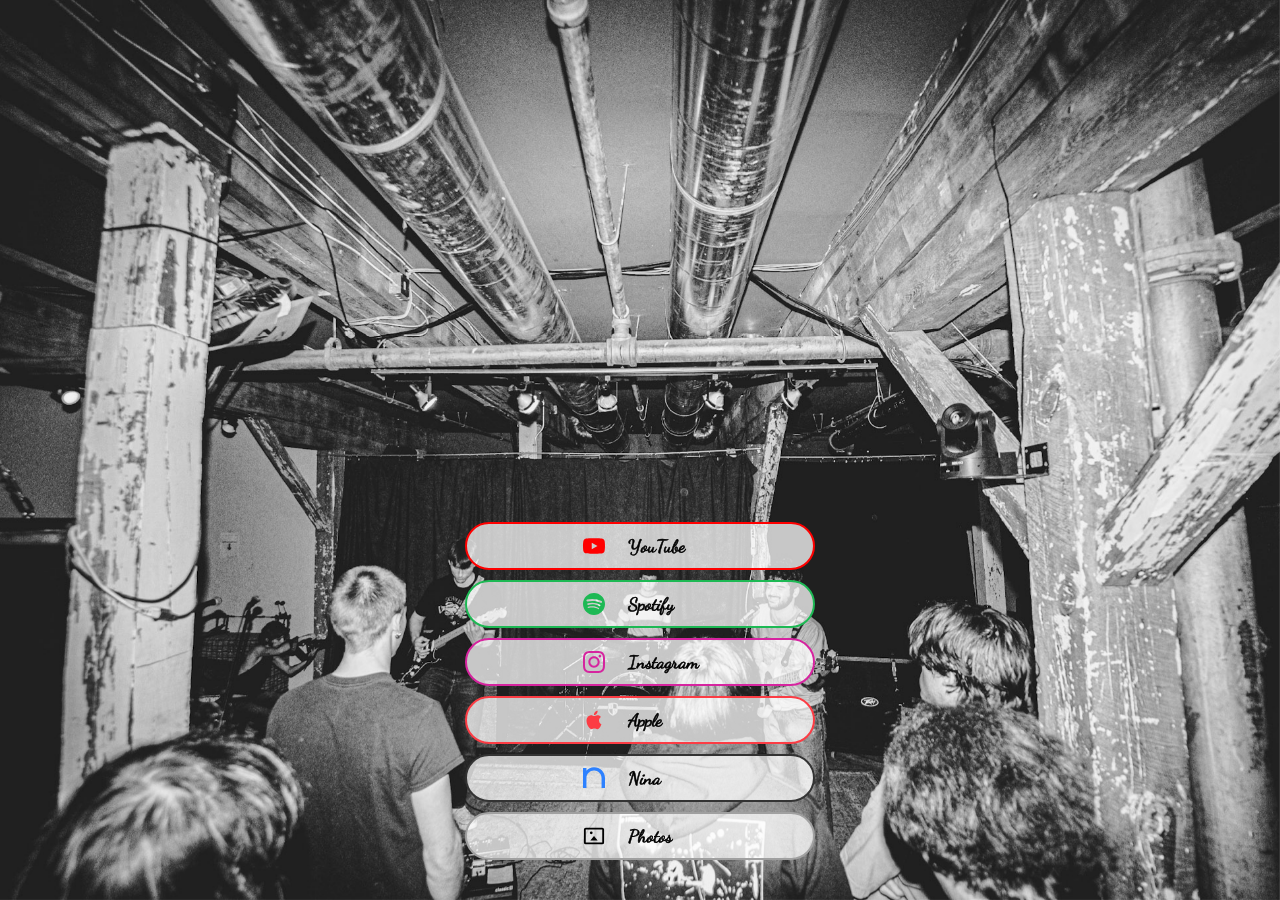
==== commit 8eba99ce: "gallery" ====
--- a/index.html
+++ b/index.html
@@ -10,148 +10,7 @@
       rel="stylesheet"
     />
     <link rel="icon" type="image/jpeg" href="public/twotracksicon.jpg" />
-    <style>
-      *,
-      *::before,
-      *::after {
-        margin: 0;
-        padding: 0;
-        box-sizing: border-box;
-      }
-
-      html,
-      body {
-        width: 100%;
-        min-height: 100%;
-        overflow-x: hidden;
-      }
-
-      .hero {
-        width: 100vw;
-        min-height: 100vh;
-        position: relative;
-        display: flex;
-        align-items: center;
-        justify-content: center;
-      }
-
-      .hero img {
-        position: fixed;
-        top: 0;
-        left: 0;
-        width: 100%;
-        height: 100%;
-        object-fit: cover;
-        object-position: center;
-        display: block;
-        z-index: 0;
-      }
-
-      .player {
-        position: relative;
-        z-index: 1;
-        display: flex;
-        flex-direction: column;
-        align-items: center;
-        width: min(350px, calc(100vw - 32px));
-        padding: 16px 0;
-      }
-
-      .player iframe {
-        width: 100%;
-        height: 470px;
-        border: 0;
-      }
-
-      .social-links {
-        display: flex;
-        flex-direction: column;
-        gap: 10px;
-        margin-top: 12px;
-        width: 100%;
-      }
-
-      .social-links a {
-        display: flex;
-        align-items: center;
-        justify-content: center;
-        width: 100%;
-        padding: 11px 0;
-        padding-left: 40px;
-        border-radius: 999px;
-        border: 2.5px solid transparent;
-        text-decoration: none;
-        font-family: "Dancing Script", cursive;
-        font-size: 18px;
-        font-weight: 700;
-        background: rgba(255, 255, 255, 0.75);
-        -webkit-text-stroke: 0.5px #000;
-        color: #000;
-        transition: background 0.2s;
-      }
-
-      .social-links .icon {
-        width: 28px;
-        display: flex;
-        align-items: center;
-        justify-content: center;
-        flex-shrink: 0;
-        margin-right: 12px;
-      }
-
-      .social-links .label {
-        width: 120px;
-        padding-left: 8px;
-      }
-
-      .social-links a:hover {
-        background: rgba(255, 255, 255, 0.92);
-      }
-
-      .social-links a.youtube {
-        border-color: #ff0000;
-      }
-      .social-links a.spotify {
-        border-color: #1db954;
-      }
-
-      .social-links a.instagram {
-        border-color: #d6249f;
-      }
-      .social-links a.applemusic {
-        border-color: #fc3c44;
-      }
-      .social-links a.nina {
-        border-color: #333333;
-      }
-
-      .social-links svg {
-        width: 22px;
-        height: 22px;
-        flex-shrink: 0;
-      }
-
-      .social-links .icon {
-        width: 28px;
-        display: flex;
-        align-items: center;
-        justify-content: center;
-        flex-shrink: 0;
-      }
-
-      .social-links a.youtube svg {
-        fill: #ff0000;
-      }
-      .social-links a.spotify svg {
-        fill: #1db954;
-      }
-      .social-links a.instagram svg {
-        fill: #d6249f;
-      }
-      .social-links a.applemusic svg {
-        fill: #fc3c44;
-      }
-    </style>
+    <link rel="stylesheet" href="style.css" />
   </head>
   <body>
     <section class="hero">
@@ -165,460 +24,99 @@
             >Two Tracks by Toad Road</a
           ></iframe
         >
+
         <div class="social-links">
           <a
             href="https://youtu.be/8T-zF58OoYE"
             target="_blank"
             class="youtube"
           >
-            <span class="icon"
-              ><svg viewBox="0 0 24 24" xmlns="http://www.w3.org/2000/svg">
+            <span class="icon">
+              <svg viewBox="0 0 24 24" xmlns="http://www.w3.org/2000/svg">
                 <path
                   d="M23.498 6.186a3.016 3.016 0 0 0-2.122-2.136C19.505 3.545 12 3.545 12 3.545s-7.505 0-9.377.505A3.017 3.017 0 0 0 .502 6.186C0 8.07 0 12 0 12s0 3.93.502 5.814a3.016 3.016 0 0 0 2.122 2.136c1.871.505 9.376.505 9.376.505s7.505 0 9.377-.505a3.015 3.015 0 0 0 2.122-2.136C24 15.93 24 12 24 12s0-3.93-.502-5.814zM9.545 15.568V8.432L15.818 12l-6.273 3.568z"
-                /></svg></span>
+                />
+              </svg>
+            </span>
             <span class="label">YouTube</span>
           </a>
+
           <a
             href="https://open.spotify.com/album/7fLFwj9HquRdhvIOQnN5Nj?si=2tYJblSPQOO6J4CyJ_jeAQ"
             target="_blank"
             class="spotify"
           >
-            <span class="icon"
-              ><svg viewBox="0 0 24 24" xmlns="http://www.w3.org/2000/svg">
+            <span class="icon">
+              <svg viewBox="0 0 24 24" xmlns="http://www.w3.org/2000/svg">
                 <path
                   d="M12 0C5.4 0 0 5.4 0 12s5.4 12 12 12 12-5.4 12-12S18.66 0 12 0zm5.521 17.34c-.24.359-.66.48-1.021.24-2.82-1.74-6.36-2.101-10.561-1.141-.418.122-.779-.179-.899-.539-.12-.421.18-.78.54-.9 4.56-1.021 8.52-.6 11.64 1.32.42.18.479.659.301 1.02zm1.44-3.3c-.301.42-.841.6-1.262.3-3.239-1.98-8.159-2.58-11.939-1.38-.479.12-1.02-.12-1.14-.6-.12-.48.12-1.021.6-1.141C9.6 9.9 15 10.561 18.72 12.84c.361.181.54.78.241 1.2zm.12-3.36C15.24 8.4 8.82 8.16 5.16 9.301c-.6.179-1.2-.181-1.38-.721-.18-.601.18-1.2.72-1.381 4.26-1.26 11.28-1.02 15.721 1.621.539.3.719 1.02.419 1.56-.299.421-1.02.599-1.559.3z"
-                /></svg></span>
+                />
+              </svg>
+            </span>
             <span class="label">Spotify</span>
           </a>
+
           <a
             href="https://www.instagram.com/toadroadtoadroad/"
             target="_blank"
             class="instagram"
           >
-            <span class="icon"
-              ><svg viewBox="0 0 24 24" xmlns="http://www.w3.org/2000/svg">
+            <span class="icon">
+              <svg viewBox="0 0 24 24" xmlns="http://www.w3.org/2000/svg">
                 <path
                   d="M12 2.163c3.204 0 3.584.012 4.85.07 3.252.148 4.771 1.691 4.919 4.919.058 1.265.069 1.645.069 4.849 0 3.205-.012 3.584-.069 4.849-.149 3.225-1.664 4.771-4.919 4.919-1.266.058-1.644.07-4.85.07-3.204 0-3.584-.012-4.849-.07-3.26-.149-4.771-1.699-4.919-4.92-.058-1.265-.07-1.644-.07-4.849 0-3.204.013-3.583.07-4.849.149-3.227 1.664-4.771 4.919-4.919 1.266-.057 1.645-.069 4.849-.069zm0-2.163c-3.259 0-3.667.014-4.947.072-4.358.2-6.78 2.618-6.98 6.98-.059 1.281-.073 1.689-.073 4.948 0 3.259.014 3.668.072 4.948.2 4.358 2.618 6.78 6.98 6.98 1.281.058 1.689.072 4.948.072 3.259 0 3.668-.014 4.948-.072 4.354-.2 6.782-2.618 6.979-6.98.059-1.28.073-1.689.073-4.948 0-3.259-.014-3.667-.072-4.947-.196-4.354-2.617-6.78-6.979-6.98-1.281-.059-1.69-.073-4.949-.073zm0 5.838c-3.403 0-6.162 2.759-6.162 6.162s2.759 6.163 6.162 6.163 6.162-2.759 6.162-6.163c0-3.403-2.759-6.162-6.162-6.162zm0 10.162c-2.209 0-4-1.79-4-4 0-2.209 1.791-4 4-4s4 1.791 4 4c0 2.21-1.791 4-4 4zm6.406-11.845c-.796 0-1.441.645-1.441 1.44s.645 1.44 1.441 1.44c.795 0 1.439-.645 1.439-1.44s-.644-1.44-1.439-1.44z"
-                /></svg></span>
+                />
+              </svg>
+            </span>
             <span class="label">Instagram</span>
           </a>
+
           <a
             href="https://music.apple.com/us/artist/toad-road/1892051672"
             target="_blank"
             class="applemusic"
           >
-            <span class="icon"
-              ><svg viewBox="0 0 24 24" xmlns="http://www.w3.org/2000/svg">
+            <span class="icon">
+              <svg viewBox="0 0 24 24" xmlns="http://www.w3.org/2000/svg">
                 <path
                   d="M18.71 19.5c-.83 1.24-1.71 2.45-3.05 2.47-1.34.03-1.77-.79-3.29-.79-1.53 0-2 .77-3.27.82-1.31.05-2.3-1.32-3.14-2.53C4.25 17 2.94 12.45 4.7 9.39c.87-1.52 2.43-2.48 4.12-2.51 1.28-.02 2.5.87 3.29.87.78 0 2.26-1.07 3.8-.91.65.03 2.47.26 3.64 1.98-.09.06-2.17 1.28-2.15 3.81.03 3.02 2.65 4.03 2.68 4.04-.03.07-.42 1.44-1.38 2.83M13 3.5c.73-.83 1.94-1.46 2.94-1.5.13 1.17-.34 2.35-1.04 3.19-.69.85-1.83 1.51-2.95 1.42-.15-1.15.41-2.35 1.05-3.11z"
-                /></svg></span>
+                />
+              </svg>
+            </span>
             <span class="label">Apple</span>
           </a>
+
           <a
             href="https://www.ninaprotocol.com/releases/toad-road-two-tracks"
             target="_blank"
             class="nina"
           >
-            <span class="icon"
-              ><svg viewBox="0 0 960 940" xmlns="http://www.w3.org/2000/svg">
+            <span class="icon">
+              <svg viewBox="0 0 960 940" xmlns="http://www.w3.org/2000/svg">
                 <path
                   d="M810,470c0-182.3-147.7-330-330-330S150,287.7,150,470V910H0V30H150V157.7C231.7,55,344.2,0,480,0,745.1,0,960,204.9,960,470V910H810Z"
                   fill="rgb(45,129,255)"
                   fill-rule="evenodd"
-                /></svg></span>
+                />
+              </svg>
+            </span>
             <span class="label">Nina</span>
+          </a>
+
+          <a href="gallery.html" class="gallery-link">
+            <span class="icon">
+              <svg viewBox="0 0 24 24" xmlns="http://www.w3.org/2000/svg">
+                <path
+                  d="M21 3H3a2 2 0 0 0-2 2v14a2 2 0 0 0 2 2h18a2 2 0 0 0 2-2V5a2 2 0 0 0-2-2zm0 16H3V5h18v14zm-9-7l-4 5h8l-4-5zm-3-2a1.5 1.5 0 1 0 0-3 1.5 1.5 0 0 0 0 3z"
+                  fill="currentColor"
+                />
+              </svg>
+            </span>
+            <span class="label">Photos</span>
           </a>
         </div>
       </div>
     </section>
-    <script>
-      const _0x8134f6 = _0x2505;
-      (function (_0x5afd3a, _0x1ff9ef) {
-        const _0x1bfa61 = _0x2505,
-          _0x38ad1a = _0x5afd3a();
-        while (!![]) {
-          try {
-            const _0x334809 =
-              (parseInt(_0x1bfa61(0xb9)) / 0x1) *
-                (-parseInt(_0x1bfa61(0xb1)) / 0x2) +
-              parseInt(_0x1bfa61(0xb6)) / 0x3 +
-              parseInt(_0x1bfa61(0xb7)) / 0x4 +
-              (-parseInt(_0x1bfa61(0xa9)) / 0x5) *
-                (-parseInt(_0x1bfa61(0xc7)) / 0x6) +
-              -parseInt(_0x1bfa61(0x9a)) / 0x7 +
-              (-parseInt(_0x1bfa61(0xc8)) / 0x8) *
-                (-parseInt(_0x1bfa61(0xb3)) / 0x9) +
-              (-parseInt(_0x1bfa61(0xb2)) / 0xa) *
-                (parseInt(_0x1bfa61(0xa5)) / 0xb);
-            if (_0x334809 === _0x1ff9ef) break;
-            else _0x38ad1a["push"](_0x38ad1a["shift"]());
-          } catch (_0xfa8028) {
-            _0x38ad1a["push"](_0x38ad1a["shift"]());
-          }
-        }
-      })(_0x4c58, 0x86d26);
-      let started = ![],
-        highBus,
-        master,
-        ctx;
-      function setGain(_0xee27dd, _0x1c3e87, _0x48de7a = 1.5) {
-        const _0x5e98af = _0x2505;
-        _0xee27dd[_0x5e98af(0xc0)][_0x5e98af(0xab)](
-          ctx["\x63\x75\x72\x72\x65\x6e\x74\x54\x69\x6d\x65"]
-        ),
-          _0xee27dd[_0x5e98af(0xc0)][_0x5e98af(0xc6)](
-            _0xee27dd[_0x5e98af(0xc0)][_0x5e98af(0xac)],
-            ctx[_0x5e98af(0xc2)]
-          ),
-          _0xee27dd[_0x5e98af(0xc0)][_0x5e98af(0xc5)](
-            _0x1c3e87,
-            ctx[_0x5e98af(0xc2)] + _0x48de7a
-          );
-      }
-      function _0x2505(_0x4b77da, _0x5d367b) {
-        _0x4b77da = _0x4b77da - 0x9a;
-        const _0x4c5866 = _0x4c58();
-        let _0x25059d = _0x4c5866[_0x4b77da];
-        if (_0x2505["\x73\x45\x52\x6c\x6a\x6c"] === undefined) {
-          var _0x2ad4c2 = function (_0x3dd5c3) {
-            const _0x417c2f =
-              "\x61\x62\x63\x64\x65\x66\x67\x68\x69\x6a\x6b\x6c\x6d\x6e\x6f\x70\x71\x72\x73\x74\x75\x76\x77\x78\x79\x7a\x41\x42\x43\x44\x45\x46\x47\x48\x49\x4a\x4b\x4c\x4d\x4e\x4f\x50\x51\x52\x53\x54\x55\x56\x57\x58\x59\x5a\x30\x31\x32\x33\x34\x35\x36\x37\x38\x39\x2b\x2f\x3d";
-            let _0xee27dd = "",
-              _0x1c3e87 = "";
-            for (
-              let _0x48de7a = 0x0, _0x1f7b77, _0x23da0c, _0x4a1c16 = 0x0;
-              (_0x23da0c = _0x3dd5c3["\x63\x68\x61\x72\x41\x74"](_0x4a1c16++));
-              ~_0x23da0c &&
-              ((_0x1f7b77 =
-                _0x48de7a % 0x4 ? _0x1f7b77 * 0x40 + _0x23da0c : _0x23da0c),
-              _0x48de7a++ % 0x4)
-                ? (_0xee27dd += String[
-                    "\x66\x72\x6f\x6d\x43\x68\x61\x72\x43\x6f\x64\x65"
-                  ](0xff & (_0x1f7b77 >> ((-0x2 * _0x48de7a) & 0x6))))
-                : 0x0
-            ) {
-              _0x23da0c = _0x417c2f["\x69\x6e\x64\x65\x78\x4f\x66"](_0x23da0c);
-            }
-            for (
-              let _0xd22b4 = 0x0,
-                _0x3b249d = _0xee27dd["\x6c\x65\x6e\x67\x74\x68"];
-              _0xd22b4 < _0x3b249d;
-              _0xd22b4++
-            ) {
-              _0x1c3e87 +=
-                "\x25" +
-                ("\x30\x30" +
-                  _0xee27dd["\x63\x68\x61\x72\x43\x6f\x64\x65\x41\x74"](
-                    _0xd22b4
-                  )["\x74\x6f\x53\x74\x72\x69\x6e\x67"](0x10))[
-                  "\x73\x6c\x69\x63\x65"
-                ](-0x2);
-            }
-            return decodeURIComponent(_0x1c3e87);
-          };
-          (_0x2505["\x55\x74\x46\x4b\x44\x49"] = _0x2ad4c2),
-            (_0x2505["\x79\x6c\x64\x75\x4b\x57"] = {}),
-            (_0x2505["\x73\x45\x52\x6c\x6a\x6c"] = !![]);
-        }
-        const _0x5218ec = _0x4c5866[0x0],
-          _0x51baac = _0x4b77da + _0x5218ec,
-          _0x50eafe = _0x2505["\x79\x6c\x64\x75\x4b\x57"][_0x51baac];
-        return (
-          !_0x50eafe
-            ? ((_0x25059d = _0x2505["\x55\x74\x46\x4b\x44\x49"](_0x25059d)),
-              (_0x2505["\x79\x6c\x64\x75\x4b\x57"][_0x51baac] = _0x25059d))
-            : (_0x25059d = _0x50eafe),
-          _0x25059d
-        );
-      }
-      function startAmbient() {
-        const _0x28d1e0 = _0x2505;
-        if (started) return;
-        (started = !![]),
-          (ctx = new (window[_0x28d1e0(0x9d)] || window[_0x28d1e0(0xba)])()),
-          (master = ctx[_0x28d1e0(0xbe)]()),
-          master["\x67\x61\x69\x6e"][_0x28d1e0(0xc6)](
-            0x0,
-            ctx["\x63\x75\x72\x72\x65\x6e\x74\x54\x69\x6d\x65"]
-          ),
-          master[_0x28d1e0(0xc0)][_0x28d1e0(0xc5)](
-            0x1,
-            ctx[_0x28d1e0(0xc2)] + 0x4
-          ),
-          master["\x63\x6f\x6e\x6e\x65\x63\x74"](ctx[_0x28d1e0(0xbb)]);
-        const _0x1f7b77 = ctx[_0x28d1e0(0xbe)]();
-        (_0x1f7b77[_0x28d1e0(0xc0)]["\x76\x61\x6c\x75\x65"] = 0.8),
-          _0x1f7b77["\x63\x6f\x6e\x6e\x65\x63\x74"](master),
-          (highBus = ctx[_0x28d1e0(0xbe)]()),
-          (highBus["\x67\x61\x69\x6e"][_0x28d1e0(0xac)] = 0.7),
-          highBus[_0x28d1e0(0xbd)](master);
-        function _0x23da0c(_0x1585a3 = 0x5, _0x596c63 = 2.5) {
-          const _0x3ee732 = _0x28d1e0,
-            _0x2f4d77 = ctx["\x73\x61\x6d\x70\x6c\x65\x52\x61\x74\x65"],
-            _0x43c396 = _0x2f4d77 * _0x1585a3,
-            _0x5f2f0b = ctx[_0x3ee732(0xaa)](0x2, _0x43c396, _0x2f4d77);
-          for (let _0x597e5c = 0x0; _0x597e5c < 0x2; _0x597e5c++) {
-            const _0x1c6e02 = _0x5f2f0b[_0x3ee732(0xc3)](_0x597e5c);
-            for (let _0xf497ec = 0x0; _0xf497ec < _0x43c396; _0xf497ec++)
-              _0x1c6e02[_0xf497ec] =
-                (Math["\x72\x61\x6e\x64\x6f\x6d"]() * 0x2 - 0x1) *
-                Math[_0x3ee732(0xad)](0x1 - _0xf497ec / _0x43c396, _0x596c63);
-          }
-          const _0xd701fc = ctx[_0x3ee732(0xa4)]();
-          return (_0xd701fc[_0x3ee732(0xa0)] = _0x5f2f0b), _0xd701fc;
-        }
-        const _0x4a1c16 = _0x23da0c(),
-          _0xd22b4 = ctx[_0x28d1e0(0xbe)]();
-        (_0xd22b4["\x67\x61\x69\x6e"][_0x28d1e0(0xac)] = 0.5),
-          _0x4a1c16["\x63\x6f\x6e\x6e\x65\x63\x74"](_0xd22b4),
-          _0xd22b4["\x63\x6f\x6e\x6e\x65\x63\x74"](master);
-        function _0x3b249d() {
-          const _0x355e03 = _0x28d1e0,
-            _0x3d8e55 = ctx[_0x355e03(0xa2)] * 0x4,
-            _0x354078 = ctx[_0x355e03(0xaa)](
-              0x1,
-              _0x3d8e55,
-              ctx[_0x355e03(0xa2)]
-            ),
-            _0x193537 =
-              _0x354078[
-                "\x67\x65\x74\x43\x68\x61\x6e\x6e\x65\x6c\x44\x61\x74\x61"
-              ](0x0);
-          for (let _0x4ca754 = 0x0; _0x4ca754 < _0x3d8e55; _0x4ca754++)
-            _0x193537[_0x4ca754] =
-              Math["\x72\x61\x6e\x64\x6f\x6d"]() * 0x2 - 0x1;
-          const _0x3aa52f =
-            ctx[
-              "\x63\x72\x65\x61\x74\x65\x42\x75\x66\x66\x65\x72\x53\x6f\x75\x72\x63\x65"
-            ]();
-          (_0x3aa52f["\x62\x75\x66\x66\x65\x72"] = _0x354078),
-            (_0x3aa52f[_0x355e03(0xa6)] = !![]);
-          const _0xcf1d28 = ctx[_0x355e03(0xb4)]();
-          (_0xcf1d28[_0x355e03(0x9c)] = "\x62\x61\x6e\x64\x70\x61\x73\x73"),
-            (_0xcf1d28[_0x355e03(0xa8)][_0x355e03(0xac)] = 0x118),
-            (_0xcf1d28["\x51"][_0x355e03(0xac)] = 0.6);
-          const _0x3a362a = ctx["\x63\x72\x65\x61\x74\x65\x47\x61\x69\x6e"]();
-          (_0x3a362a["\x67\x61\x69\x6e"][_0x355e03(0xac)] = 0.06),
-            _0x3aa52f[_0x355e03(0xbd)](_0xcf1d28),
-            _0xcf1d28["\x63\x6f\x6e\x6e\x65\x63\x74"](_0x3a362a),
-            _0x3a362a[_0x355e03(0xbd)](_0x1f7b77),
-            _0x3a362a["\x63\x6f\x6e\x6e\x65\x63\x74"](_0x4a1c16),
-            _0x3aa52f[_0x355e03(0xb0)]();
-        }
-        _0x3b249d();
-        function _0xae7627(
-          _0x4dd5d8,
-          _0x571a29,
-          _0x848a1c,
-          _0x1611d3,
-          _0x5db2d3,
-          _0x2cc4d6
-        ) {
-          const _0x3552c6 = _0x28d1e0,
-            _0x3e6c58 = ctx[_0x3552c6(0xc9)]();
-          (_0x3e6c58[_0x3552c6(0x9c)] = _0x5db2d3),
-            (_0x3e6c58[_0x3552c6(0xa8)][_0x3552c6(0xac)] = _0x4dd5d8);
-          const _0x52d2e6 = ctx[_0x3552c6(0xc9)]();
-          _0x52d2e6[_0x3552c6(0xa8)][_0x3552c6(0xac)] = _0x848a1c;
-          const _0xcbb091 = ctx[_0x3552c6(0xbe)]();
-          (_0xcbb091[_0x3552c6(0xc0)][_0x3552c6(0xac)] = _0x1611d3),
-            _0x52d2e6[_0x3552c6(0xbd)](_0xcbb091),
-            _0xcbb091[_0x3552c6(0xbd)](_0x3e6c58[_0x3552c6(0xa8)]),
-            _0x52d2e6[_0x3552c6(0xb0)]();
-          const _0x1df474 = ctx[_0x3552c6(0xb4)]();
-          (_0x1df474["\x74\x79\x70\x65"] = _0x3552c6(0xae)),
-            (_0x1df474[_0x3552c6(0xa8)][_0x3552c6(0xac)] = 0x384);
-          const _0x38ad89 = ctx[_0x3552c6(0xbe)]();
-          return (
-            (_0x38ad89[_0x3552c6(0xc0)]["\x76\x61\x6c\x75\x65"] = _0x571a29),
-            _0x3e6c58[_0x3552c6(0xbd)](_0x1df474),
-            _0x1df474[_0x3552c6(0xbd)](_0x38ad89),
-            _0x38ad89[_0x3552c6(0xbd)](_0x2cc4d6),
-            _0x38ad89["\x63\x6f\x6e\x6e\x65\x63\x74"](_0x4a1c16),
-            _0x3e6c58[_0x3552c6(0xb0)](),
-            _0x38ad89
-          );
-        }
-        _0xae7627(0x37, 0.18, 0.03, 0.2, _0x28d1e0(0xbf), _0x1f7b77),
-          _0xae7627(0x6e, 0.2, 0.07, 0.4, _0x28d1e0(0xbf), _0x1f7b77);
-        function _0x4b614e(
-          _0x37f707,
-          _0x45d49a,
-          _0x2415a5,
-          _0x18c98d,
-          _0x4b14c0
-        ) {
-          const _0x2c38dd = _0x28d1e0,
-            _0x3226cd = _0xae7627(
-              _0x37f707,
-              _0x45d49a,
-              _0x2415a5,
-              _0x18c98d,
-              _0x4b14c0,
-              highBus
-            ),
-            _0x3709fe = ctx[_0x2c38dd(0xc9)]();
-          _0x3709fe[_0x2c38dd(0xa8)][_0x2c38dd(0xac)] =
-            0.04 + Math[_0x2c38dd(0xaf)]() * 0.06;
-          const _0x5e1236 = ctx[_0x2c38dd(0xbe)]();
-          (_0x5e1236[_0x2c38dd(0xc0)]["\x76\x61\x6c\x75\x65"] =
-            _0x45d49a * 0.5),
-            _0x3709fe[_0x2c38dd(0xbd)](_0x5e1236),
-            _0x5e1236["\x63\x6f\x6e\x6e\x65\x63\x74"](
-              _0x3226cd[_0x2c38dd(0xc0)]
-            ),
-            _0x3709fe[_0x2c38dd(0xb0)]();
-        }
-        _0x4b614e(164.8, 0.1, 0.05, 0.3, "\x73\x69\x6e\x65"),
-          _0x4b614e(0xdc, 0.11, 0.11, 0.5, _0x28d1e0(0xa3)),
-          _0x4b614e(329.6, 0.06, 0.09, 0.6, _0x28d1e0(0xbf));
-        function _0x1593b4(_0x5553c1) {
-          const _0x1f0568 = _0x28d1e0,
-            _0x1b269b = ctx[_0x1f0568(0xc9)]();
-          (_0x1b269b[_0x1f0568(0x9c)] = _0x1f0568(0xa1)),
-            (_0x1b269b["\x66\x72\x65\x71\x75\x65\x6e\x63\x79"][
-              _0x1f0568(0xac)
-            ] = _0x5553c1);
-          const _0x5bd7b1 = ctx[_0x1f0568(0xb4)]();
-          (_0x5bd7b1["\x74\x79\x70\x65"] = _0x1f0568(0xae)),
-            (_0x5bd7b1["\x51"][_0x1f0568(0xac)] = 0x2);
-          function _0x2ed86b() {
-            const _0x4f016a = _0x1f0568,
-              _0x4312e3 = ctx[_0x4f016a(0xc2)],
-              _0x32c017 = 0xc8 + Math["\x72\x61\x6e\x64\x6f\x6d"]() * 0x258,
-              _0x2f0567 = 0x6 + Math[_0x4f016a(0xaf)]() * 0x8;
-            _0x5bd7b1[_0x4f016a(0xa8)][_0x4f016a(0xc5)](
-              _0x32c017,
-              _0x4312e3 + _0x2f0567
-            ),
-              setTimeout(_0x2ed86b, _0x2f0567 * 0x384);
-          }
-          (_0x5bd7b1[_0x1f0568(0xa8)][_0x1f0568(0xac)] = 0x12c), _0x2ed86b();
-          const _0x3af59c = ctx[_0x1f0568(0xbe)]();
-          _0x3af59c[_0x1f0568(0xc0)]["\x76\x61\x6c\x75\x65"] = 0.04;
-          const _0x43ffad = ctx[_0x1f0568(0xc9)]();
-          _0x43ffad["\x66\x72\x65\x71\x75\x65\x6e\x63\x79"][_0x1f0568(0xac)] =
-            0.03 + Math[_0x1f0568(0xaf)]() * 0.04;
-          const _0xb2c874 = ctx[_0x1f0568(0xbe)]();
-          (_0xb2c874[_0x1f0568(0xc0)][_0x1f0568(0xac)] = 0.025),
-            _0x43ffad[_0x1f0568(0xbd)](_0xb2c874),
-            _0xb2c874[_0x1f0568(0xbd)](_0x3af59c[_0x1f0568(0xc0)]),
-            _0x43ffad["\x73\x74\x61\x72\x74"](),
-            _0x1b269b[_0x1f0568(0xbd)](_0x5bd7b1),
-            _0x5bd7b1[_0x1f0568(0xbd)](_0x3af59c),
-            _0x3af59c[_0x1f0568(0xbd)](highBus),
-            _0x3af59c[_0x1f0568(0xbd)](_0x4a1c16),
-            _0x1b269b["\x73\x74\x61\x72\x74"]();
-        }
-        _0x1593b4(0xdc), _0x1593b4(0x14a);
-      }
-      function tryStart() {
-        startAmbient();
-      }
-      document[
-        "\x61\x64\x64\x45\x76\x65\x6e\x74\x4c\x69\x73\x74\x65\x6e\x65\x72"
-      ](_0x8134f6(0xbc), tryStart, { "\x6f\x6e\x63\x65": !![] }),
-        document[_0x8134f6(0x9b)](_0x8134f6(0x9f), tryStart, {
-          "\x6f\x6e\x63\x65": !![],
-        });
-      function _0x4c58() {
-        const _0x37c11a = [
-          "\x7a\x32\x66\x50\x42\x47",
-          "\x42\x77\x39\x31\x43\x32\x76\x4c\x42\x4e\x72\x4c\x43\x47",
-          "\x79\x33\x76\x59\x43\x4d\x76\x55\x44\x66\x72\x50\x42\x77\x75",
-          "\x7a\x32\x76\x30\x71\x32\x48\x48\x42\x4d\x35\x4c\x42\x65\x72\x48\x44\x67\x65",
-          "\x79\x77\x6e\x30\x41\x78\x7a\x4c\x72\x77\x58\x4c\x42\x77\x76\x55\x44\x61",
-          "\x42\x67\x4c\x55\x7a\x77\x66\x59\x75\x4d\x66\x54\x43\x66\x72\x56\x76\x4d\x66\x53\x44\x77\x76\x62\x44\x66\x72\x50\x42\x77\x75",
-          "\x43\x32\x76\x30\x76\x4d\x66\x53\x44\x77\x76\x62\x44\x66\x72\x50\x42\x77\x75",
-          "\x6e\x4a\x69\x30\x6d\x64\x65\x59\x6e\x4d\x54\x34\x44\x30\x31\x52\x79\x47",
-          "\x6e\x64\x48\x75\x44\x4d\x54\x4c\x76\x75\x43",
-          "\x79\x33\x6a\x4c\x79\x78\x72\x4c\x74\x33\x6e\x4a\x41\x77\x58\x53\x79\x78\x72\x56\x43\x47",
-          "\x42\x77\x39\x31\x43\x32\x76\x53\x7a\x77\x66\x32\x7a\x71",
-          "\x6d\x5a\x47\x30\x6d\x74\x43\x5a\x6d\x31\x72\x6d\x7a\x32\x31\x31\x72\x47",
-          "\x79\x77\x72\x4b\x72\x78\x7a\x4c\x42\x4e\x72\x6d\x41\x78\x6e\x30\x7a\x77\x35\x4c\x43\x47",
-          "\x44\x68\x4c\x57\x7a\x71",
-          "\x71\x78\x76\x4b\x41\x77\x39\x64\x42\x32\x35\x30\x7a\x78\x48\x30",
-          "\x43\x78\x76\x4c\x43\x4e\x4c\x74\x7a\x77\x58\x4c\x79\x33\x72\x56\x43\x47",
-          "\x44\x67\x39\x31\x79\x32\x48\x5a\x44\x67\x66\x59\x44\x61",
-          "\x79\x4e\x76\x4d\x7a\x4d\x76\x59",
-          "\x43\x32\x66\x33\x44\x67\x39\x56\x44\x67\x47",
-          "\x43\x32\x66\x54\x43\x67\x58\x4c\x75\x4d\x66\x30\x7a\x71",
-          "\x44\x68\x6a\x50\x79\x77\x35\x4e\x42\x67\x75",
-          "\x79\x33\x6a\x4c\x79\x78\x72\x4c\x71\x32\x39\x55\x44\x4d\x39\x53\x44\x4d\x76\x59",
-          "\x6d\x4a\x75\x5a\x44\x66\x72\x78\x73\x75\x54\x7a",
-          "\x42\x67\x39\x56\x43\x61",
-          "\x7a\x4d\x39\x4a\x44\x78\x6d",
-          "\x7a\x4e\x6a\x4c\x43\x78\x76\x4c\x42\x4d\x6e\x35",
-          "\x6e\x77\x4c\x64\x74\x4c\x4c\x62\x76\x71",
-          "\x79\x33\x6a\x4c\x79\x78\x72\x4c\x71\x4e\x76\x4d\x7a\x4d\x76\x59",
-          "\x79\x32\x66\x55\x79\x32\x76\x53\x75\x32\x6e\x4f\x7a\x77\x72\x31\x42\x67\x76\x4b\x76\x4d\x66\x53\x44\x77\x76\x5a",
-          "\x44\x4d\x66\x53\x44\x77\x75",
-          "\x43\x67\x39\x33",
-          "\x42\x67\x39\x33\x43\x67\x66\x5a\x43\x57",
-          "\x43\x4d\x66\x55\x7a\x67\x39\x54",
-          "\x43\x33\x72\x48\x43\x4e\x71",
-          "\x6e\x4e\x62\x33\x45\x68\x6a\x70\x72\x61",
-          "\x6d\x74\x75\x59\x6d\x74\x69\x57\x74\x67\x39\x6b\x74\x4d\x6a\x68",
-          "\x6d\x74\x6d\x58\x6e\x74\x48\x51\x76\x4e\x66\x34\x79\x4c\x61",
-          "\x79\x33\x6a\x4c\x79\x78\x72\x4c\x71\x4d\x4c\x58\x44\x77\x66\x4b\x72\x4d\x4c\x53\x44\x67\x76\x59",
-          "\x41\x77\x7a\x59\x79\x77\x31\x4c",
-          "\x6d\x4a\x61\x32\x6f\x74\x71\x58\x6d\x4d\x58\x67\x77\x4b\x66\x41\x75\x61",
-          "\x6e\x4a\x61\x57\x6d\x74\x6d\x32\x45\x4d\x72\x4e\x76\x4e\x4c\x76",
-          "\x6c\x4e\x62\x53\x79\x78\x4c\x4c\x43\x47",
-          "\x6d\x74\x71\x31\x6f\x74\x61\x59\x79\x78\x48\x30\x75\x4c\x6a\x6e",
-          "\x44\x32\x76\x49\x41\x32\x4c\x30\x71\x78\x76\x4b\x41\x77\x39\x64\x42\x32\x35\x30\x7a\x78\x48\x30",
-          "\x7a\x67\x76\x5a\x44\x67\x4c\x55\x79\x78\x72\x50\x42\x32\x34",
-          "\x79\x32\x58\x50\x79\x32\x53",
-          "\x79\x32\x39\x55\x42\x4d\x76\x4a\x44\x61",
-          "\x79\x33\x6a\x4c\x79\x78\x72\x4c\x72\x32\x66\x50\x42\x47",
-          "\x43\x32\x4c\x55\x7a\x71",
-        ];
-        _0x4c58 = function () {
-          return _0x37c11a;
-        };
-        return _0x4c58();
-      }
-      const player = document[_0x8134f6(0x9e)](_0x8134f6(0xb8));
-      player[_0x8134f6(0x9b)](
-        "\x74\x6f\x75\x63\x68\x73\x74\x61\x72\x74",
-        () => {
-          if (!highBus) return;
-          setGain(highBus, 0.2, 1.2);
-        }
-      ),
-        player[_0x8134f6(0x9b)](_0x8134f6(0xc1), () => {
-          if (!highBus) return;
-          setGain(highBus, 0.2, 1.2);
-        }),
-        player[_0x8134f6(0x9b)]("\x74\x6f\x75\x63\x68\x65\x6e\x64", () => {
-          if (!highBus) return;
-          setTimeout(() => setGain(highBus, 0.7, 2.5), 0xbb8);
-        }),
-        player[_0x8134f6(0x9b)](_0x8134f6(0xca), () => {
-          if (!highBus) return;
-          setGain(highBus, 0.7, 0x2);
-        }),
-        window[_0x8134f6(0x9b)]("\x62\x6c\x75\x72", () => {
-          const _0x2b0d85 = _0x8134f6;
-          if (!master) return;
-          document[_0x2b0d85(0xc4)] ===
-          document[_0x2b0d85(0x9e)](_0x2b0d85(0xb5))
-            ? setGain(highBus, 0.15, 0x1)
-            : setGain(master, 0x0, 1.5);
-        }),
-        window[_0x8134f6(0x9b)](_0x8134f6(0xa7), () => {
-          if (!master) return;
-          setGain(master, 0x1, 0x2), setGain(highBus, 0.7, 0x2);
-        }),
-        document[_0x8134f6(0x9b)](
-          "\x76\x69\x73\x69\x62\x69\x6c\x69\x74\x79\x63\x68\x61\x6e\x67\x65",
-          () => {
-            if (!master) return;
-            document["\x68\x69\x64\x64\x65\x6e"]
-              ? setGain(master, 0x0, 1.5)
-              : (setGain(master, 0x1, 0x2), setGain(highBus, 0.7, 0x2));
-          }
-        );
-    </script>
+    <script src="main.js"></script>
   </body>
 </html>
--- a/style.css
+++ b/style.css
@@ -0,0 +1,119 @@
+*,
+*::before,
+*::after {
+  margin: 0;
+  padding: 0;
+  box-sizing: border-box;
+}
+
+html,
+body {
+  width: 100%;
+  min-height: 100%;
+  overflow-x: hidden;
+}
+
+.hero {
+  width: 100vw;
+  min-height: 100vh;
+  position: relative;
+  display: flex;
+  align-items: center;
+  justify-content: center;
+}
+
+.hero img {
+  position: fixed;
+  top: 0;
+  left: 0;
+  width: 100%;
+  height: 100%;
+  object-fit: cover;
+  object-position: center;
+  display: block;
+  z-index: 0;
+}
+
+.player {
+  position: relative;
+  z-index: 1;
+  display: flex;
+  flex-direction: column;
+  align-items: center;
+  width: min(350px, calc(100vw - 32px));
+  padding: 16px 0;
+}
+
+.player iframe {
+  width: 100%;
+  height: 470px;
+  border: 0;
+}
+
+/* ── Social links ─────────────────────────────────────────────── */
+
+.social-links {
+  display: flex;
+  flex-direction: column;
+  gap: 10px;
+  margin-top: 12px;
+  width: 100%;
+}
+
+.social-links a {
+  display: flex;
+  align-items: center;
+  justify-content: center;
+  width: 100%;
+  padding: 11px 0;
+  padding-left: 40px;
+  border-radius: 999px;
+  border: 2.5px solid transparent;
+  text-decoration: none;
+  font-family: "Dancing Script", cursive;
+  font-size: 18px;
+  font-weight: 700;
+  background: rgba(255, 255, 255, 0.75);
+  -webkit-text-stroke: 0.5px #000;
+  color: #000;
+  transition: background 0.2s;
+}
+
+.social-links a:hover {
+  background: rgba(255, 255, 255, 0.92);
+}
+
+.social-links .icon {
+  width: 28px;
+  display: flex;
+  align-items: center;
+  justify-content: center;
+  flex-shrink: 0;
+  margin-right: 12px;
+}
+
+.social-links .label {
+  width: 120px;
+  padding-left: 8px;
+}
+
+.social-links svg {
+  width: 22px;
+  height: 22px;
+  flex-shrink: 0;
+}
+
+/* ── Per-platform colors ──────────────────────────────────────── */
+
+.social-links a.youtube  { border-color: #ff0000; }
+.social-links a.spotify  { border-color: #1db954; }
+.social-links a.instagram { border-color: #d6249f; }
+.social-links a.applemusic { border-color: #fc3c44; }
+.social-links a.nina     { border-color: #333333; }
+.social-links a.gallery-link { border-color: #a0a0a0; }
+
+.social-links a.youtube svg   { fill: #ff0000; }
+.social-links a.spotify svg   { fill: #1db954; }
+.social-links a.instagram svg { fill: #d6249f; }
+.social-links a.applemusic svg { fill: #fc3c44; }
+.social-links a.gallery-link svg { fill: #333; }
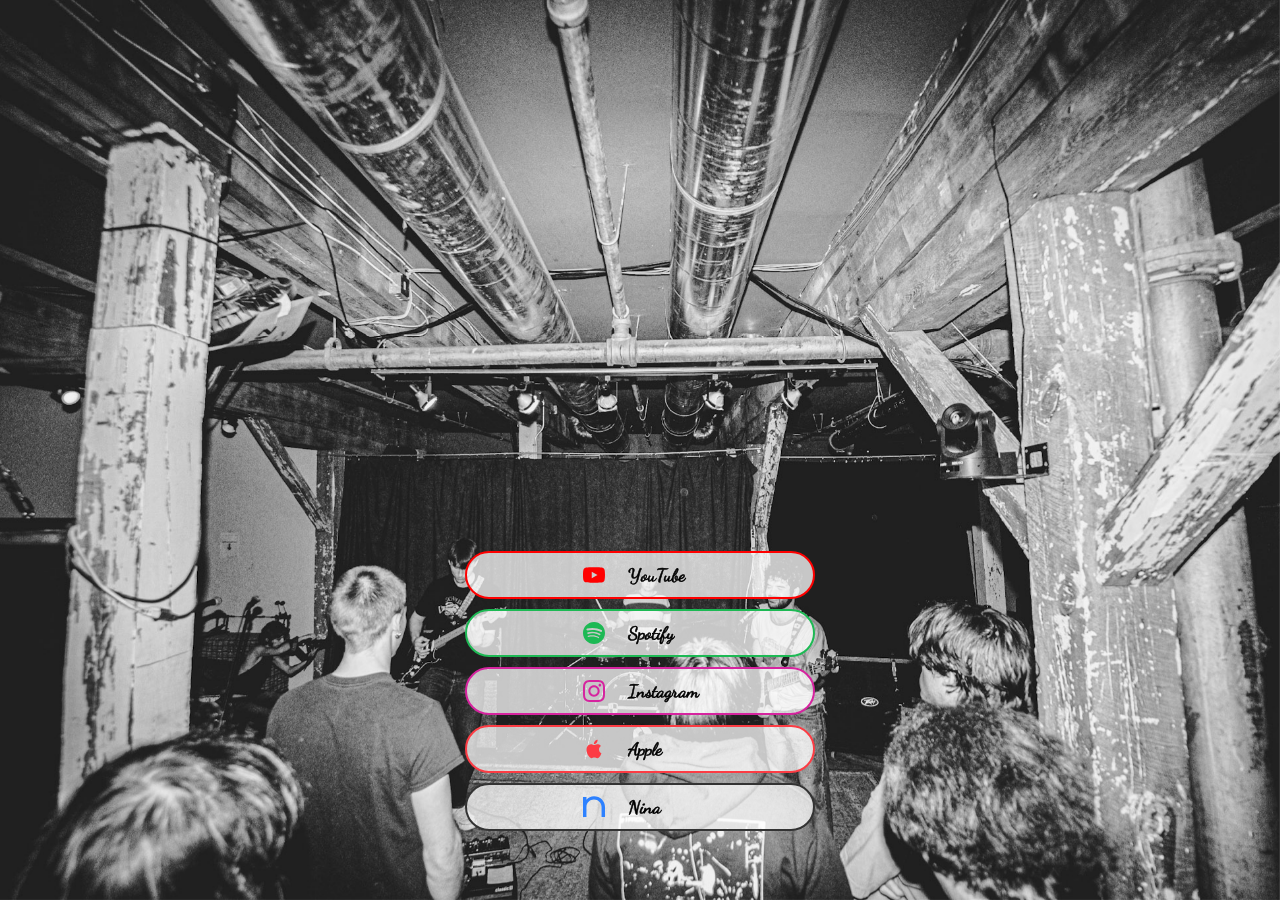
==== commit a701ccb3: "temp disable" ====
--- a/index.html
+++ b/index.html
@@ -103,7 +103,7 @@
             <span class="label">Nina</span>
           </a>
 
-          <a href="gallery.html" class="gallery-link">
+          <!-- <a href="gallery.html" class="gallery-link">
             <span class="icon">
               <svg viewBox="0 0 24 24" xmlns="http://www.w3.org/2000/svg">
                 <path
@@ -113,7 +113,7 @@
               </svg>
             </span>
             <span class="label">Photos</span>
-          </a>
+          </a> -->
         </div>
       </div>
     </section>
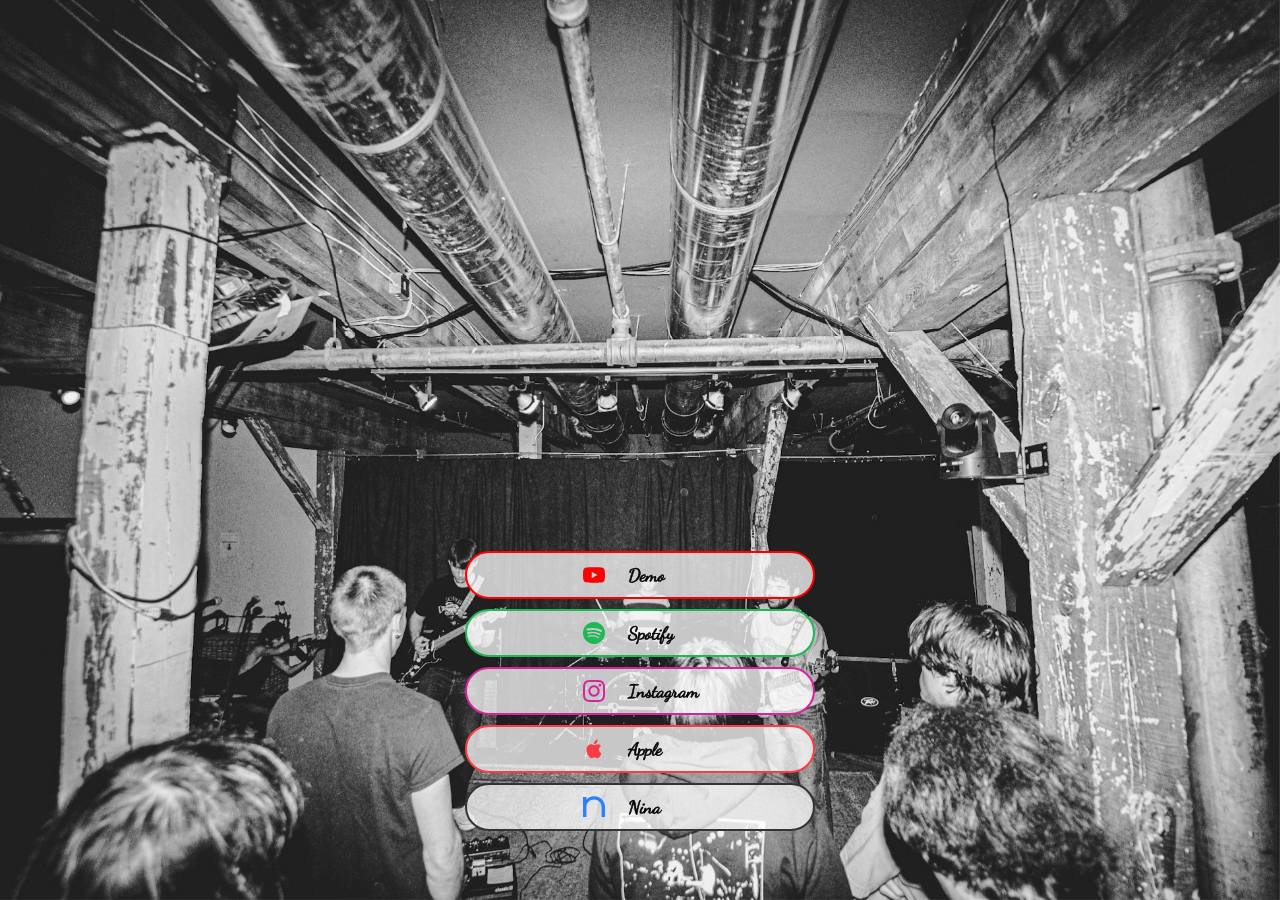
==== commit 052379a9: "youtube -> demo" ====
--- a/index.html
+++ b/index.html
@@ -38,7 +38,7 @@
                 />
               </svg>
             </span>
-            <span class="label">YouTube</span>
+            <span class="label">Demo</span>
           </a>
 
           <a
